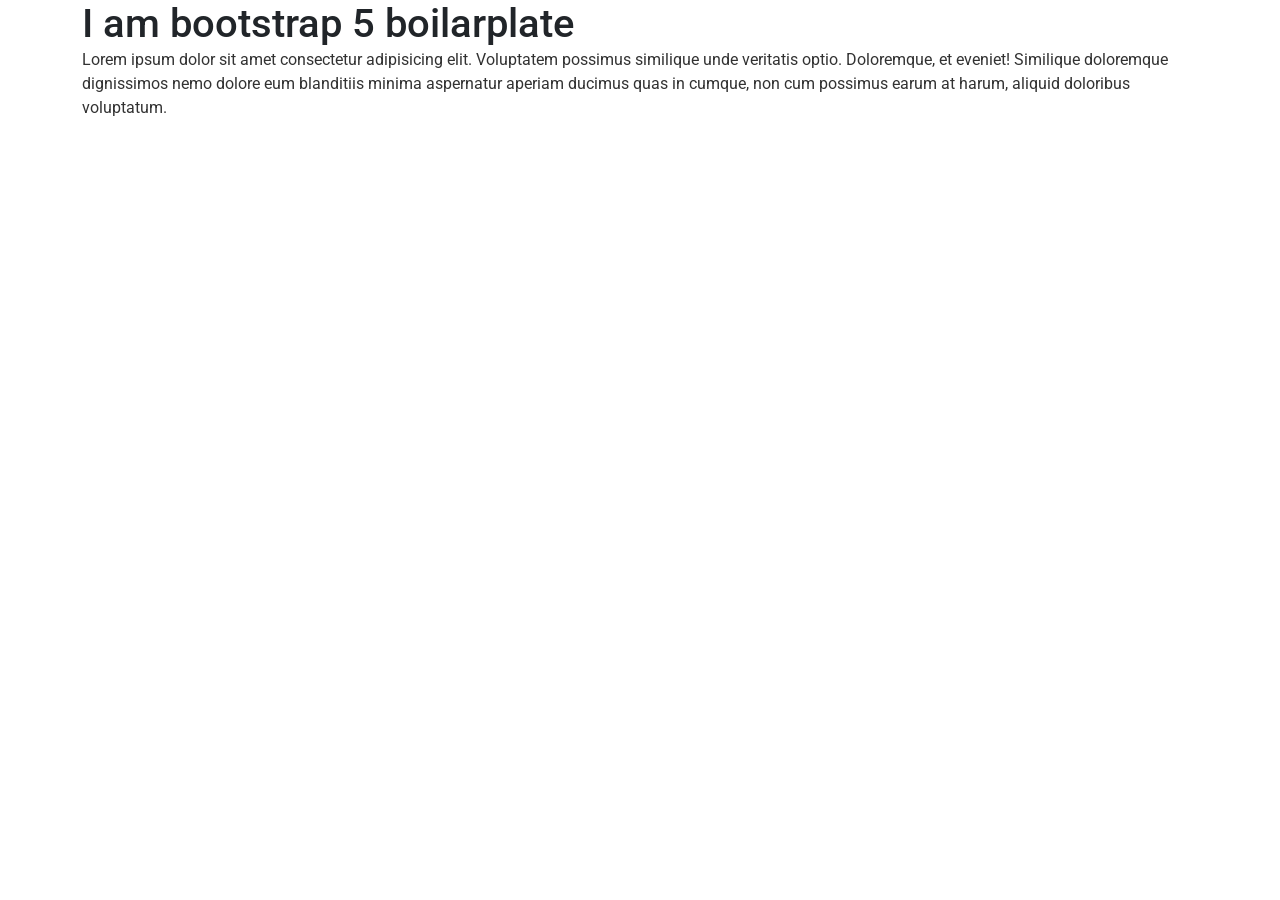
==== index.html @ e3adca01 "Initial file" ====
<!doctype html>
<html class="no-js" lang="">

<head>
   <meta charset="utf-8">
   <title>Bootstrap 5 boilarplate</title>
   <meta name="description" content="">
   <meta name="viewport" content="width=device-width, initial-scale=1">
   <link href="https://fonts.googleapis.com/css2?family=Roboto:ital,wght@0,100;0,300;0,400;0,500;0,700;0,900;1,100;1,300;1,400;1,500;1,700;1,900&display=swap" rel="stylesheet">
   <!-- Favicons -->
   <link rel="apple-touch-icon" href="asset/img/favicons/apple-touch-icon.png" sizes="180x180">
   <link rel="icon" href="asset/img/favicons/favicon-32x32.png" sizes="32x32" type="image/png">
   <link rel="icon" href="asset/img/favicons/favicon-16x16.png" sizes="16x16" type="image/png">
   <link rel="stylesheet" href="asset/css/bootstrap.min.css">
   <link rel="stylesheet" href="asset/css/fontawsome.min.css">
   <link rel="stylesheet" href="asset/css/style.css">
   <link rel="stylesheet" href="asset/css/responsive.css">
   <!-- this is for mordanizar js link -->
   <script src="asset/js/vendor/modernizr-3.6.0.min.js"></script>
</head>

<body>
   <div class="container">
      <h1>I am bootstrap 5 boilarplate</h1>
      <p>Lorem ipsum dolor sit amet consectetur adipisicing elit. Voluptatem possimus similique unde veritatis optio. Doloremque, et eveniet! Similique doloremque dignissimos nemo dolore eum blanditiis minima aspernatur aperiam ducimus quas in cumque, non cum possimus earum at harum, aliquid doloribus voluptatum.</p>
   </div>
   






















   <!-- all javascript load here -->
   <script src="asset/js/vendor/jquery-3.3.1.min.js"></script>
   <script src="asset/js/bootstrap.bundle.min.js"></script>
   <script src="asset/js/custom.js"></script>
</body>

</html>
---- asset/css/style.css ----
/*-- this is for webpage restae page desigm --*/
* {
  margin: 0;
  padding: 0;
  outline: 0;
  font-family: "Roboto", sans-serif; }

ul {
  margin: 0;
  padding: 0;
  font-family: "Roboto", sans-serif; }
  ul li {
    margin: 0;
    padding: 0;
    list-style: none;
    font-family: "Roboto", sans-serif; }

a {
  text-decoration: none;
  color: #05386B;
  transition: 0.4s;
  font-family: "Roboto", sans-serif; }

a:hover {
  text-decoration: none;
  color: #05386B; }

h1, h2, h3, h4, h5, h6 {
  margin: 0;
  padding: 0;
  font-family: "Roboto", sans-serif; }

body {
  position: relative;
  font-family: "Roboto", sans-serif; }

p {
  margin: 0;
  padding: 0;
  color: #323232;
  font-family: "Roboto", sans-serif; }

/*------------------------
main code start here 
-------------------------*/

/*# sourceMappingURL=[data-uri] */
---- asset/css/responsive.css ----
/* XL (laptop) Device :1200px. */
@media (min-width: 1200px) and (max-width: 1500px) {}


@media (min-width: 1200px) and (max-width: 1300px) {}



/* LG Device :992px. */
@media (min-width: 992px) and (max-width: 1199px) {}


/* MD Device :768px. */
@media (min-width: 768px) and (max-width: 991px) {}


@media (max-width: 767px) {}

/*-- Phone Landscape --*/
@media only screen and (min-width: 576px) and (max-width: 767px) {}


/* Extra small Device. */
@media (max-width: 575px) {}
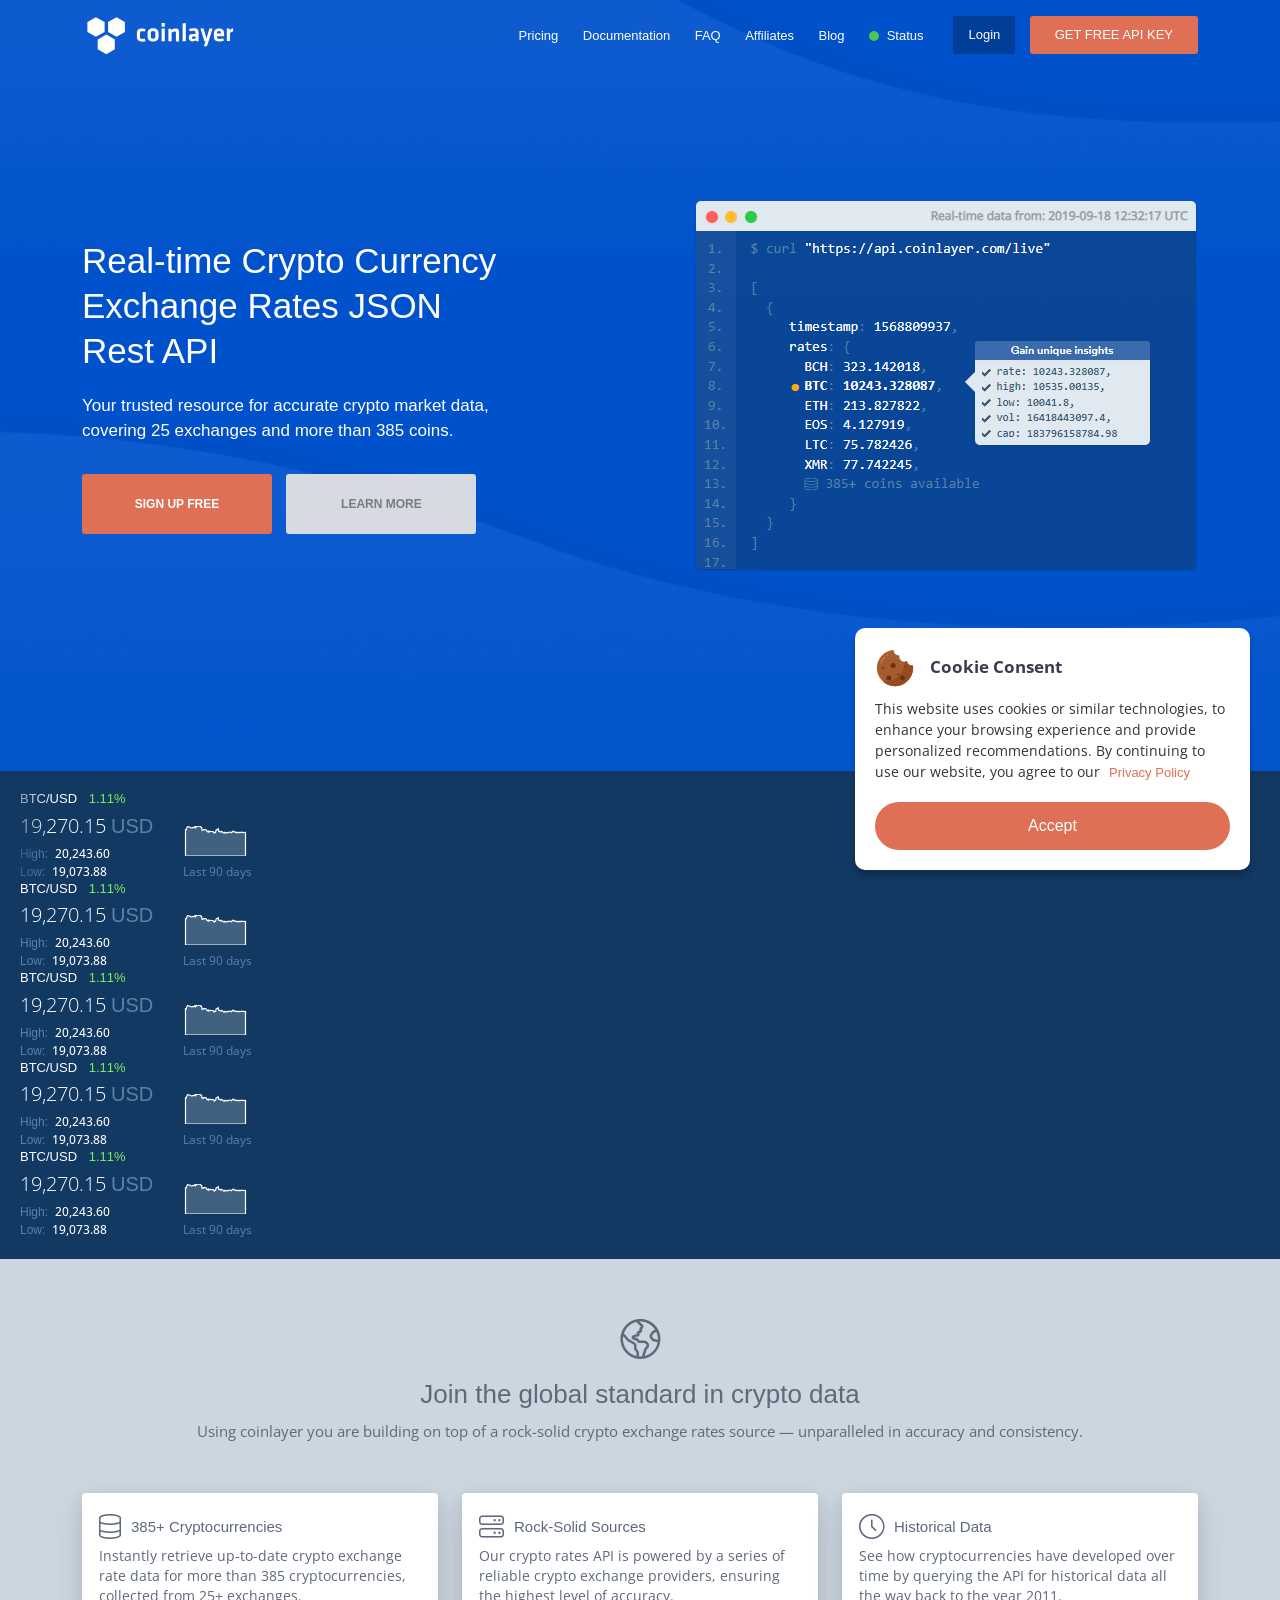
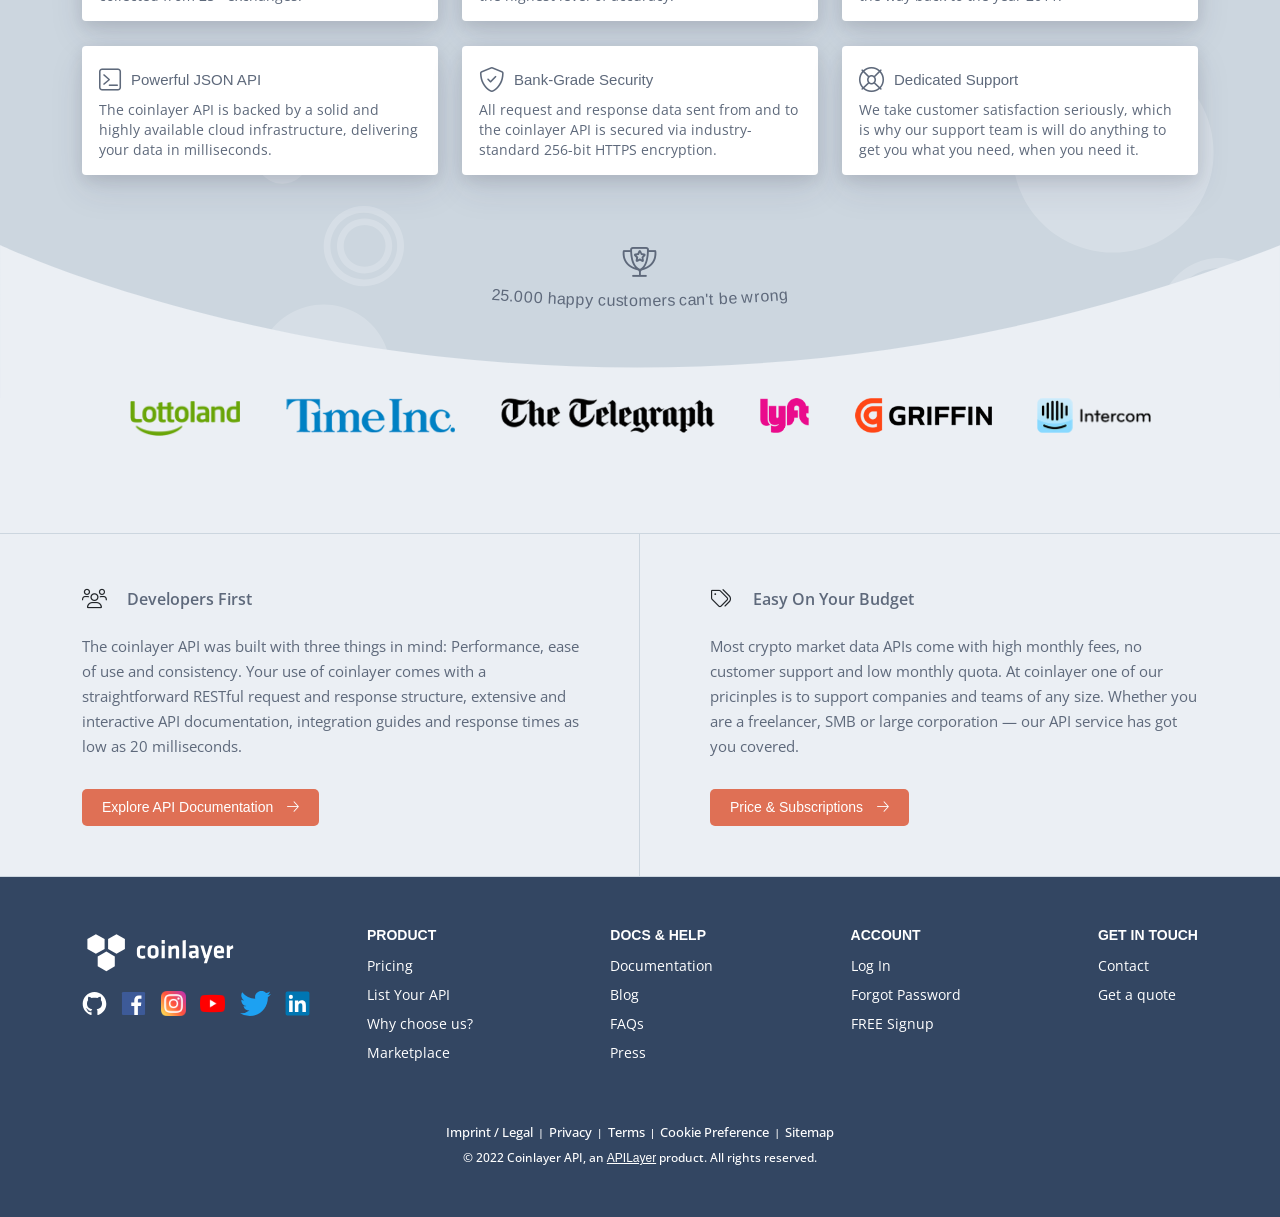
==== commit d9bb8168: "page done without responsive" ====
--- a/index.html
+++ b/index.html
@@ -3,16 +3,16 @@
 
 <head>
    <meta charset="utf-8">
-   <title>Bootstrap 5 boilarplate</title>
+   <title>coinlayer API - Free, Real-time Crypto Rates API</title>
    <meta name="description" content="">
    <meta name="viewport" content="width=device-width, initial-scale=1">
-   <link href="https://fonts.googleapis.com/css2?family=Roboto:ital,wght@0,100;0,300;0,400;0,500;0,700;0,900;1,100;1,300;1,400;1,500;1,700;1,900&display=swap" rel="stylesheet">
+   <link href="http://fonts.cdnfonts.com/css/circular-std" rel="stylesheet">
    <!-- Favicons -->
-   <link rel="apple-touch-icon" href="asset/img/favicons/apple-touch-icon.png" sizes="180x180">
-   <link rel="icon" href="asset/img/favicons/favicon-32x32.png" sizes="32x32" type="image/png">
-   <link rel="icon" href="asset/img/favicons/favicon-16x16.png" sizes="16x16" type="image/png">
+   <link rel="shortcut icon" href="asset/img/favicons/coinlayer_icon.ico">
+   <link rel="apple-touch-icon" href="asset/img/favicons/coinlayer_apple_icon.png">
    <link rel="stylesheet" href="asset/css/bootstrap.min.css">
    <link rel="stylesheet" href="asset/css/fontawsome.min.css">
+   <link rel="stylesheet" href="asset/css/owl.carousel.min.css">
    <link rel="stylesheet" href="asset/css/style.css">
    <link rel="stylesheet" href="asset/css/responsive.css">
    <!-- this is for mordanizar js link -->
@@ -20,37 +20,536 @@
 </head>
 
 <body>
-   <div class="container">
-      <h1>I am bootstrap 5 boilarplate</h1>
-      <p>Lorem ipsum dolor sit amet consectetur adipisicing elit. Voluptatem possimus similique unde veritatis optio. Doloremque, et eveniet! Similique doloremque dignissimos nemo dolore eum blanditiis minima aspernatur aperiam ducimus quas in cumque, non cum possimus earum at harum, aliquid doloribus voluptatum.</p>
-   </div>
+   <!-- start header top area -->
+   <header id="headerTop">
+      <div class="container">
+         <div class="row align-items-center">
+            <div class="col-xl-3">
+               <div class="logoBox">
+                  <a href="index.html">
+                     <img src="./asset/img/logo.svg" class="img-fluid" alt="">
+                  </a>
+               </div>
+            </div>
+            <div class="col-xl-9">
+               <div class="rightMenuBox text-end">
+                  <div class="menuBox">
+                     <nav>
+                        <ul>
+                           <li>
+                              <a href="./pricing.html">Pricing</a>
+                           </li>
+                           <li>
+                              <a href="#">Documentation</a>
+                           </li>
+                           <li>
+                              <a href="#">FAQ</a>
+                           </li>
+                           <li>
+                              <a href="#">Affiliates</a>
+                           </li>
+                           <li>
+                              <a href="#">Blog</a>
+                           </li>
+                           <li>
+                              <a href="#">
+                                 <span class="menuIcon"></span>
+                                 Status
+                              </a>
+                           </li>
+                        </ul>
+                     </nav>
+                  </div>
+                  <div class="actionsBox">
+                     <ul>
+                        <li class="loginbtn">
+                           <a href="#">Login</a>
+                        </li>
+                        <li class="getApiKeyBtn">
+                           <a href="#">GET FREE API KEY</a>
+                        </li>
+                     </ul>
+                  </div>
+               </div>
+            </div>
+         </div>
+      </div>
+   </header>
+   <!-- end header top area -->
+   <!-- start hero banner -->
+   <section id="heroSection" style="background-image: url('./asset/img/hero-baner.png');">
+      <div class="container">
+         <div class="row align-items-center">
+            <div class="col-xl-6">
+               <div class="bannerContent">
+                  <h3>Real-time Crypto Currency <br>  Exchange Rates JSON <br> Rest API</h3>
+                  <p>Your trusted resource for accurate crypto market data, <br>
+                  covering 25 exchanges and more than 385 coins.</p>
+                  <ul>
+                     <li>
+                        <a class="btn_orange" href="#">Sign up free</a>
+                     </li>
+                     <li>
+                        <a href="#">Learn more</a>
+                     </li>
+                  </ul>
+               </div>
+            </div>
+            <div class="col-xl-6">
+               <div class="rightImageBox text-end">
+                  <img src="./asset/img/banner-right.png" alt="">
+               </div>
+            </div>
+         </div>
+      </div>
+   </section>
+   <!-- end hero banner -->
+   <!-- start data slider  -->
+   <section id="dataSlider">
+      <div class="tickeroverlay-left"></div>
+      <div class="tickeroverlay-right"></div>
+      <div class="dataSlideractive owl-carousel">
+         <!-- single slider item -->
+         <div class="dataSliderItem">
+            <div class="leftContent">
+               <h5>BTC/USD <span>1.11%</span></h5>
+               <h3>19,270.15 <span>USD</span></h3>
+               <p><span>High:</span> 20,243.60</p>
+               <p><span>Low:</span> 19,073.88</p>
+            </div>
+            <div class="rightContent">
+               <svg width="100%" height="100%" viewBox="0 0 100 50"><polygon points="0,50 0.00,6.31 1.11,6.71 2.22,3.23 3.33,1.04 4.44,1.30 5.56,1.57 6.67,1.92 7.78,2.09 8.89,2.70 10.00,3.02 11.11,3.29 12.22,2.51 13.33,2.80 14.44,2.54 15.56,1.11 16.67,2.95 17.78,0.86 18.89,1.03 20.00,0.00 21.11,0.25 22.22,0.05 23.33,0.40 24.44,0.76 25.56,1.83 26.67,2.01 27.78,7.48 28.89,6.96 30.00,6.17 31.11,6.29 32.22,5.82 33.33,6.23 34.44,6.25 35.56,8.75 36.67,8.85 37.78,10.17 38.89,8.35 40.00,9.64 41.11,9.15 42.22,9.02 43.33,9.21 44.44,9.50 45.56,9.36 46.67,9.66 47.78,11.68 48.89,10.73 50.00,10.68 51.11,6.41 52.22,5.92 53.33,5.67 54.44,4.41 55.56,8.84 56.67,8.87 57.78,9.86 58.89,9.73 60.00,9.02 61.11,10.38 62.22,10.33 63.33,11.53 64.44,12.33 65.56,10.45 66.67,10.79 67.78,11.44 68.89,11.46 70.00,10.77 71.11,11.16 72.22,10.45 73.33,10.13 74.44,10.45 75.56,10.66 76.67,11.20 77.78,9.98 78.89,8.72 80.00,8.89 81.11,9.28 82.22,10.21 83.33,10.47 84.44,10.39 85.56,10.99 86.67,11.08 87.78,11.00 88.89,10.31 90.00,10.96 91.11,11.07 92.22,10.63 93.33,10.08 94.44,10.63 95.56,10.69 96.67,11.01 97.78,10.85 98.89,10.56 100.00,10.76 100,50" class="line"></polygon></svg>
+               <p>Last 90 days</p>
+            </div>
+         </div>
+         <!-- single slider item -->
+         <div class="dataSliderItem">
+            <div class="leftContent">
+               <h5>BTC/USD <span>1.11%</span></h5>
+               <h3>19,270.15 <span>USD</span></h3>
+               <p><span>High:</span> 20,243.60</p>
+               <p><span>Low:</span> 19,073.88</p>
+            </div>
+            <div class="rightContent">
+               <svg width="100%" height="100%" viewBox="0 0 100 50"><polygon points="0,50 0.00,6.31 1.11,6.71 2.22,3.23 3.33,1.04 4.44,1.30 5.56,1.57 6.67,1.92 7.78,2.09 8.89,2.70 10.00,3.02 11.11,3.29 12.22,2.51 13.33,2.80 14.44,2.54 15.56,1.11 16.67,2.95 17.78,0.86 18.89,1.03 20.00,0.00 21.11,0.25 22.22,0.05 23.33,0.40 24.44,0.76 25.56,1.83 26.67,2.01 27.78,7.48 28.89,6.96 30.00,6.17 31.11,6.29 32.22,5.82 33.33,6.23 34.44,6.25 35.56,8.75 36.67,8.85 37.78,10.17 38.89,8.35 40.00,9.64 41.11,9.15 42.22,9.02 43.33,9.21 44.44,9.50 45.56,9.36 46.67,9.66 47.78,11.68 48.89,10.73 50.00,10.68 51.11,6.41 52.22,5.92 53.33,5.67 54.44,4.41 55.56,8.84 56.67,8.87 57.78,9.86 58.89,9.73 60.00,9.02 61.11,10.38 62.22,10.33 63.33,11.53 64.44,12.33 65.56,10.45 66.67,10.79 67.78,11.44 68.89,11.46 70.00,10.77 71.11,11.16 72.22,10.45 73.33,10.13 74.44,10.45 75.56,10.66 76.67,11.20 77.78,9.98 78.89,8.72 80.00,8.89 81.11,9.28 82.22,10.21 83.33,10.47 84.44,10.39 85.56,10.99 86.67,11.08 87.78,11.00 88.89,10.31 90.00,10.96 91.11,11.07 92.22,10.63 93.33,10.08 94.44,10.63 95.56,10.69 96.67,11.01 97.78,10.85 98.89,10.56 100.00,10.76 100,50" class="line"></polygon></svg>
+               <p>Last 90 days</p>
+            </div>
+         </div>
+         <!-- single slider item -->
+         <div class="dataSliderItem">
+            <div class="leftContent">
+               <h5>BTC/USD <span>1.11%</span></h5>
+               <h3>19,270.15 <span>USD</span></h3>
+               <p><span>High:</span> 20,243.60</p>
+               <p><span>Low:</span> 19,073.88</p>
+            </div>
+            <div class="rightContent">
+               <svg width="100%" height="100%" viewBox="0 0 100 50"><polygon points="0,50 0.00,6.31 1.11,6.71 2.22,3.23 3.33,1.04 4.44,1.30 5.56,1.57 6.67,1.92 7.78,2.09 8.89,2.70 10.00,3.02 11.11,3.29 12.22,2.51 13.33,2.80 14.44,2.54 15.56,1.11 16.67,2.95 17.78,0.86 18.89,1.03 20.00,0.00 21.11,0.25 22.22,0.05 23.33,0.40 24.44,0.76 25.56,1.83 26.67,2.01 27.78,7.48 28.89,6.96 30.00,6.17 31.11,6.29 32.22,5.82 33.33,6.23 34.44,6.25 35.56,8.75 36.67,8.85 37.78,10.17 38.89,8.35 40.00,9.64 41.11,9.15 42.22,9.02 43.33,9.21 44.44,9.50 45.56,9.36 46.67,9.66 47.78,11.68 48.89,10.73 50.00,10.68 51.11,6.41 52.22,5.92 53.33,5.67 54.44,4.41 55.56,8.84 56.67,8.87 57.78,9.86 58.89,9.73 60.00,9.02 61.11,10.38 62.22,10.33 63.33,11.53 64.44,12.33 65.56,10.45 66.67,10.79 67.78,11.44 68.89,11.46 70.00,10.77 71.11,11.16 72.22,10.45 73.33,10.13 74.44,10.45 75.56,10.66 76.67,11.20 77.78,9.98 78.89,8.72 80.00,8.89 81.11,9.28 82.22,10.21 83.33,10.47 84.44,10.39 85.56,10.99 86.67,11.08 87.78,11.00 88.89,10.31 90.00,10.96 91.11,11.07 92.22,10.63 93.33,10.08 94.44,10.63 95.56,10.69 96.67,11.01 97.78,10.85 98.89,10.56 100.00,10.76 100,50" class="line"></polygon></svg>
+               <p>Last 90 days</p>
+            </div>
+         </div>
+         <!-- single slider item -->
+         <div class="dataSliderItem">
+            <div class="leftContent">
+               <h5>BTC/USD <span>1.11%</span></h5>
+               <h3>19,270.15 <span>USD</span></h3>
+               <p><span>High:</span> 20,243.60</p>
+               <p><span>Low:</span> 19,073.88</p>
+            </div>
+            <div class="rightContent">
+               <svg width="100%" height="100%" viewBox="0 0 100 50"><polygon points="0,50 0.00,6.31 1.11,6.71 2.22,3.23 3.33,1.04 4.44,1.30 5.56,1.57 6.67,1.92 7.78,2.09 8.89,2.70 10.00,3.02 11.11,3.29 12.22,2.51 13.33,2.80 14.44,2.54 15.56,1.11 16.67,2.95 17.78,0.86 18.89,1.03 20.00,0.00 21.11,0.25 22.22,0.05 23.33,0.40 24.44,0.76 25.56,1.83 26.67,2.01 27.78,7.48 28.89,6.96 30.00,6.17 31.11,6.29 32.22,5.82 33.33,6.23 34.44,6.25 35.56,8.75 36.67,8.85 37.78,10.17 38.89,8.35 40.00,9.64 41.11,9.15 42.22,9.02 43.33,9.21 44.44,9.50 45.56,9.36 46.67,9.66 47.78,11.68 48.89,10.73 50.00,10.68 51.11,6.41 52.22,5.92 53.33,5.67 54.44,4.41 55.56,8.84 56.67,8.87 57.78,9.86 58.89,9.73 60.00,9.02 61.11,10.38 62.22,10.33 63.33,11.53 64.44,12.33 65.56,10.45 66.67,10.79 67.78,11.44 68.89,11.46 70.00,10.77 71.11,11.16 72.22,10.45 73.33,10.13 74.44,10.45 75.56,10.66 76.67,11.20 77.78,9.98 78.89,8.72 80.00,8.89 81.11,9.28 82.22,10.21 83.33,10.47 84.44,10.39 85.56,10.99 86.67,11.08 87.78,11.00 88.89,10.31 90.00,10.96 91.11,11.07 92.22,10.63 93.33,10.08 94.44,10.63 95.56,10.69 96.67,11.01 97.78,10.85 98.89,10.56 100.00,10.76 100,50" class="line"></polygon></svg>
+               <p>Last 90 days</p>
+            </div>
+         </div>
+         <!-- single slider item -->
+         <div class="dataSliderItem">
+            <div class="leftContent">
+               <h5>BTC/USD <span>1.11%</span></h5>
+               <h3>19,270.15 <span>USD</span></h3>
+               <p><span>High:</span> 20,243.60</p>
+               <p><span>Low:</span> 19,073.88</p>
+            </div>
+            <div class="rightContent">
+               <svg width="100%" height="100%" viewBox="0 0 100 50"><polygon points="0,50 0.00,6.31 1.11,6.71 2.22,3.23 3.33,1.04 4.44,1.30 5.56,1.57 6.67,1.92 7.78,2.09 8.89,2.70 10.00,3.02 11.11,3.29 12.22,2.51 13.33,2.80 14.44,2.54 15.56,1.11 16.67,2.95 17.78,0.86 18.89,1.03 20.00,0.00 21.11,0.25 22.22,0.05 23.33,0.40 24.44,0.76 25.56,1.83 26.67,2.01 27.78,7.48 28.89,6.96 30.00,6.17 31.11,6.29 32.22,5.82 33.33,6.23 34.44,6.25 35.56,8.75 36.67,8.85 37.78,10.17 38.89,8.35 40.00,9.64 41.11,9.15 42.22,9.02 43.33,9.21 44.44,9.50 45.56,9.36 46.67,9.66 47.78,11.68 48.89,10.73 50.00,10.68 51.11,6.41 52.22,5.92 53.33,5.67 54.44,4.41 55.56,8.84 56.67,8.87 57.78,9.86 58.89,9.73 60.00,9.02 61.11,10.38 62.22,10.33 63.33,11.53 64.44,12.33 65.56,10.45 66.67,10.79 67.78,11.44 68.89,11.46 70.00,10.77 71.11,11.16 72.22,10.45 73.33,10.13 74.44,10.45 75.56,10.66 76.67,11.20 77.78,9.98 78.89,8.72 80.00,8.89 81.11,9.28 82.22,10.21 83.33,10.47 84.44,10.39 85.56,10.99 86.67,11.08 87.78,11.00 88.89,10.31 90.00,10.96 91.11,11.07 92.22,10.63 93.33,10.08 94.44,10.63 95.56,10.69 96.67,11.01 97.78,10.85 98.89,10.56 100.00,10.76 100,50" class="line"></polygon></svg>
+               <p>Last 90 days</p>
+            </div>
+         </div>
+      </div>
+   </section>
+   <!-- end data slider  -->
+   <!-- start presentation area -->
+   <section id="presentation">
+      <div class="container">
+         <div class="row">
+            <div class="col-12">
+               <div class="topHeading text-center">
+                  <i class="fa-light fa-earth-americas"></i>
+                  <h3>Join the global standard in crypto data</h3>
+                  <p>Using coinlayer you are building on top of a rock-solid crypto exchange rates source — unparalleled in accuracy and consistency.</p>
+               </div>
+               <div class="mainItemBox">
+                  <div class="row">
+                     <div class="col-xl-4">
+                        <div class="singleItemBox">
+                           <div class="topHead">
+                              <div class="icon"><i class="fa-light fa-database"></i></div>
+                              <div class="content">
+                                 <h4>385+ Cryptocurrencies</h4>
+                              </div>
+                           </div>
+                           <div class="contentBox">
+                              <p>Instantly retrieve up-to-date crypto exchange rate data for more than 385 cryptocurrencies, collected from 25+ exchanges.</p>
+                           </div>
+                        </div>
+                     </div>
+                     <div class="col-xl-4">
+                        <div class="singleItemBox">
+                           <div class="topHead">
+                              <div class="icon"><i class="fa-light fa-server"></i></div>
+                              <div class="content">
+                                 <h4>Rock-Solid Sources</h4>
+                              </div>
+                           </div>
+                           <div class="contentBox">
+                              <p>Our crypto rates API is powered by a series of reliable crypto exchange providers, ensuring the highest level of accuracy.</p>
+                           </div>
+                        </div>
+                     </div>
+                     <div class="col-xl-4">
+                        <div class="singleItemBox">
+                           <div class="topHead">
+                              <div class="icon"><i class="fa-light fa-clock"></i></div>
+                              <div class="content">
+                                 <h4>Historical Data</h4>
+                              </div>
+                           </div>
+                           <div class="contentBox">
+                              <p>See how cryptocurrencies have developed over time by querying the API for historical data all the way back to the year 2011.</p>
+                           </div>
+                        </div>
+                     </div>
+                     <div class="col-xl-4">
+                        <div class="singleItemBox">
+                           <div class="topHead">
+                              <div class="icon"><i class="fa-light fa-square-terminal"></i></div>
+                              <div class="content">
+                                 <h4>Powerful JSON API</h4>
+                              </div>
+                           </div>
+                           <div class="contentBox">
+                              <p>The coinlayer API is backed by a solid and highly available cloud infrastructure, delivering your data in milliseconds.</p>
+                           </div>
+                        </div>
+                     </div>
+                     <div class="col-xl-4">
+                        <div class="singleItemBox">
+                           <div class="topHead">
+                              <div class="icon"><i class="fa-light fa-shield-check"></i></div>
+                              <div class="content">
+                                 <h4>Bank-Grade Security</h4>
+                              </div>
+                           </div>
+                           <div class="contentBox">
+                              <p>All request and response data sent from and to the coinlayer API is secured via industry-standard 256-bit HTTPS encryption.</p>
+                           </div>
+                        </div>
+                     </div>
+                     <div class="col-xl-4">
+                        <div class="singleItemBox">
+                           <div class="topHead">
+                              <div class="icon"><i class="fa-light fa-life-ring"></i></div>
+                              <div class="content">
+                                 <h4>Dedicated Support</h4>
+                              </div>
+                           </div>
+                           <div class="contentBox">
+                              <p>We take customer satisfaction seriously, which is why our support team is will do anything to get you what you need, when you need it.</p>
+                           </div>
+                        </div>
+                     </div>
+                  </div>
+               </div>
+               <div id="curved" class="text-center bottomCurved">
+                  <i class="fa-light fa-trophy-star"></i>
+                  <div aria-label="25.000 happy customers can't be wrong" style="position: relative; height: 1.78826em;">
+                     <span style="display: inline-block; position: absolute; bottom: 0px; left: 50%; transform: translateX(-0.268842em) rotate(4.68727deg); transform-origin: center -109.424em;">2</span>
+                     <span style="display: inline-block; position: absolute; bottom: 0px; left: 50%; transform: translateX(-0.275735em) rotate(4.40212deg); transform-origin: center -109.424em;">5</span>
+                     <span style="display: inline-block; position: absolute; bottom: 0px; left: 50%; transform: translateX(-0.148438em) rotate(4.18002deg); transform-origin: center -109.424em;">.</span>
+                     <span style="display: inline-block; position: absolute; bottom: 0px; left: 50%; transform: translateX(-0.309743em) rotate(3.94011deg); transform-origin: center -109.424em;">0</span>
+                     <span style="display: inline-block; position: absolute; bottom: 0px; left: 50%; transform: translateX(-0.309743em) rotate(3.61573deg); transform-origin: center -109.424em;">0</span>
+                     <span style="display: inline-block; position: absolute; bottom: 0px; left: 50%; transform: translateX(-0.309743em) rotate(3.29136deg); transform-origin: center -109.424em;">0</span>
+                     <span style="display: inline-block; position: absolute; bottom: 0px; left: 50%; transform: translateX(-0.124081em) rotate(3.06421deg); transform-origin: center -109.424em;">&nbsp;</span>
+                     <span style="display: inline-block; position: absolute; bottom: 0px; left: 50%; transform: translateX(-0.287224em) rotate(2.84884deg); transform-origin: center -109.424em;">h</span>
+                     <span style="display: inline-block; position: absolute; bottom: 0px; left: 50%; transform: translateX(-0.266085em) rotate(2.55912deg); transform-origin: center -109.424em;">a</span>
+                     <span style="display: inline-block; position: absolute; bottom: 0px; left: 50%; transform: translateX(-0.30239em) rotate(2.26146deg); transform-origin: center -109.424em;">p</span>
+                     <span style="display: inline-block; position: absolute; bottom: 0px; left: 50%; transform: translateX(-0.30239em) rotate(1.94479deg); transform-origin: center -109.424em;">p</span>
+                     <span style="display: inline-block; position: absolute; bottom: 0px; left: 50%; transform: translateX(-0.271599em) rotate(1.64424deg); transform-origin: center -109.424em;">y</span>
+                     <span style="display: inline-block; position: absolute; bottom: 0px; left: 50%; transform: translateX(-0.124081em) rotate(1.43705deg); transform-origin: center -109.424em;">&nbsp;</span>
+                     <span style="display: inline-block; position: absolute; bottom: 0px; left: 50%; transform: translateX(-0.27068em) rotate(1.23035deg); transform-origin: center -109.424em;">c</span>
+                     <span style="display: inline-block; position: absolute; bottom: 0px; left: 50%; transform: translateX(-0.288603em) rotate(0.937501deg); transform-origin: center -109.424em;">u</span>
+                     <span style="display: inline-block; position: absolute; bottom: 0px; left: 50%; transform: translateX(-0.22886em) rotate(0.66655deg); transform-origin: center -109.424em;">s</span>
+                     <span style="display: inline-block; position: absolute; bottom: 0px; left: 50%; transform: translateX(-0.182904em) rotate(0.450944deg); transform-origin: center -109.424em;">t</span>
+                     <span style="display: inline-block; position: absolute; bottom: 0px; left: 50%; transform: translateX(-0.289522em) rotate(0.203575deg); transform-origin: center -109.424em;">o</span>
+                     <span style="display: inline-block; position: absolute; bottom: 0px; left: 50%; transform: translateX(-0.436581em) rotate(-0.176624deg); transform-origin: center -109.424em;">m</span>
+                     <span style="display: inline-block; position: absolute; bottom: 0px; left: 50%; transform: translateX(-0.274357em) rotate(-0.548881deg); transform-origin: center -109.424em;">e</span>
+                     <span style="display: inline-block; position: absolute; bottom: 0px; left: 50%; transform: translateX(-0.190257em) rotate(-0.79216deg); transform-origin: center -109.424em;">r</span>
+                     <span style="display: inline-block; position: absolute; bottom: 0px; left: 50%; transform: translateX(-0.22886em) rotate(-1.01162deg); transform-origin: center -109.424em;">s</span>
+                     <span style="display: inline-block; position: absolute; bottom: 0px; left: 50%; transform: translateX(-0.124081em) rotate(-1.19642deg); transform-origin: center -109.424em;">&nbsp;</span>
+                     <span style="display: inline-block; position: absolute; bottom: 0px; left: 50%; transform: translateX(-0.27068em) rotate(-1.40312deg); transform-origin: center -109.424em;">c</span>
+                     <span style="display: inline-block; position: absolute; bottom: 0px; left: 50%; transform: translateX(-0.266085em) rotate(-1.68418deg); transform-origin: center -109.424em;">a</span>
+                     <span style="display: inline-block; position: absolute; bottom: 0px; left: 50%; transform: translateX(-0.287224em) rotate(-1.9739deg); transform-origin: center -109.424em;">n</span>
+                     <span style="display: inline-block; position: absolute; bottom: 0px; left: 50%; transform: translateX(-0.105239em) rotate(-2.1794deg); transform-origin: center -109.424em;">'</span>
+                     <span style="display: inline-block; position: absolute; bottom: 0px; left: 50%; transform: translateX(-0.182904em) rotate(-2.33028deg); transform-origin: center -109.424em;">t</span>
+                     <span style="display: inline-block; position: absolute; bottom: 0px; left: 50%; transform: translateX(-0.124081em) rotate(-2.49102deg); transform-origin: center -109.424em;">&nbsp;</span>
+                     <span style="display: inline-block; position: absolute; bottom: 0px; left: 50%; transform: translateX(-0.30239em) rotate(-2.71433deg); transform-origin: center -109.424em;">b</span>
+                     <span style="display: inline-block; position: absolute; bottom: 0px; left: 50%; transform: translateX(-0.274357em) rotate(-3.01632deg); transform-origin: center -109.424em;">e</span>
+                     <span style="display: inline-block; position: absolute; bottom: 0px; left: 50%; transform: translateX(-0.124081em) rotate(-3.22495deg); transform-origin: center -109.424em;">&nbsp;</span>
+                     <span style="display: inline-block; position: absolute; bottom: 0px; left: 50%; transform: translateX(-0.407169em) rotate(-3.50312deg); transform-origin: center -109.424em;">w</span>
+                     <span style="display: inline-block; position: absolute; bottom: 0px; left: 50%; transform: translateX(-0.190257em) rotate(-3.81594deg); transform-origin: center -109.424em;">r</span>
+                     <span style="display: inline-block; position: absolute; bottom: 0px; left: 50%; transform: translateX(-0.289522em) rotate(-4.06716deg); transform-origin: center -109.424em;">o</span>
+                     <span style="display: inline-block; position: absolute; bottom: 0px; left: 50%; transform: translateX(-0.287224em) rotate(-4.36915deg); transform-origin: center -109.424em;">n</span>
+                     <span style="display: inline-block; position: absolute; bottom: 0px; left: 50%; transform: translateX(-0.294577em) rotate(-4.67379deg); transform-origin: center -109.424em;">g</span>
+                  </div>
+               </div>
+            </div>
+         </div>
+      </div>
+   </section>
+   <!-- end presentation area -->
+   <!-- start brand area -->
+   <section id="brandArea">
+      <div class="container">
+         <div class="row">
+            <div class="col-xl-11 mx-auto">
+               <div class="brandItemBox">
+                  <div class="songleBrandItem">
+                     <a href="#">
+                        <img src="./asset/img/brand/1.png" alt="">
+                     </a>
+                  </div>
+                  <div class="songleBrandItem">
+                     <a href="#">
+                        <img src="./asset/img/brand/2.png" alt="">
+                     </a>
+                  </div>
+                  <div class="songleBrandItem">
+                     <a href="#">
+                        <img src="./asset/img/brand/3.png" alt="">
+                     </a>
+                  </div>
+                  <div class="songleBrandItem">
+                     <a href="#">
+                        <img src="./asset/img/brand/4.png" alt="">
+                     </a>
+                  </div>
+                  <div class="songleBrandItem">
+                     <a href="#">
+                        <img src="./asset/img/brand/5.png" alt="">
+                     </a>
+                  </div>
+                  <div class="songleBrandItem">
+                     <a href="#">
+                        <img src="./asset/img/brand/6.png" alt="">
+                     </a>
+                  </div>
+               </div>
+            </div>
+         </div>
+      </div>
+   </section>
+   <!-- end brand area -->
+   <!-- double info box -->
+   <section id="doubleInfoBox">
+      <div class="container">
+         <div class="row">
+            <div class="col-xl-6 bright">
+               <div class="infoContent">
+                  <div class="topHead">
+                     <i class="fa-light fa-users"></i>
+                     <h4>Developers First</h4>
+                  </div>
+                  <div class="content">
+                     <p>The coinlayer API was built with three things in mind: Performance, ease of use and consistency. Your use of coinlayer comes with a straightforward RESTful request and response structure, extensive and interactive API documentation, integration guides and response times as low as 20 milliseconds. </p>
+                     <a href="#">Explore API Documentation <i class="fa-light fa-arrow-right"></i></a>
+                  </div>
+               </div>
+            </div>
+            <div class="col-xl-6 bleft">
+               <div class="infoContent">
+                  <div class="topHead">
+                     <i class="fa-light fa-tags"></i>
+                     <h4>Easy On Your Budget</h4>
+                  </div>
+                  <div class="content">
+                     <p>Most crypto market data APIs come with high monthly fees, no customer support and low monthly quota. At coinlayer one of our pricinples is to support companies and teams of any size. Whether you are a freelancer, SMB or large corporation — our API service has got you covered.</p>
+                     <a href="#">Price & Subscriptions <i class="fa-light fa-arrow-right"></i></a>
+                  </div>
+               </div>
+            </div>
+         </div>
+      </div>
+   </section>
+   <!-- end double info box -->
+   <!-- start footer area -->
+   <footer id="footerArea">
+      <div class="container">
+         <div class="row">
+            <div class="col-xl-3">
+               <div class="footerLogoBox">
+                  <div class="logo">
+                     <a href="index.html">
+                        <img src="./asset/img/logo.svg" alt="">
+                     </a>
+                  </div>
+                  <div class="socialBox">
+                     <ul>
+                        <li>
+                           <a href="#">
+                              <img src="./asset/img/social/github-original.svg" alt="">
+                           </a>
+                        </li>
+                        <li>
+                           <a href="#">
+                              <img src="./asset/img/social/facebook-original.svg" alt="">
+                           </a>
+                        </li>
+                        <li>
+                           <a href="#">
+                              <img src="./asset/img/social/instagram.png" alt="">
+                           </a>
+                        </li>
+                        <li>
+                           <a href="#">
+                              <img src="./asset/img/social/youtube.png" alt="">
+                           </a>
+                        </li>
+                        <li>
+                           <a href="#">
+                              <img src="./asset/img/social/twitter-original.svg" alt="">
+                           </a>
+                        </li>
+                        <li>
+                           <a href="#">
+                              <img src="./asset/img/social/linkedin-original.svg" alt="">
+                           </a>
+                        </li>
+                     </ul>
+                  </div>
+               </div>
+            </div>
+            <div class="col-xl-9">
+               <div class="menuBox">
+                  <div class="menuBoxItem">
+                     <h4>PRODUCT</h4>
+                     <ul>
+                        <li>
+                           <a href="#">Pricing</a>
+                        </li>
+                        <li>
+                           <a href="#">List Your API</a>
+                        </li>
+                        <li>
+                           <a href="#">Why choose us?</a>
+                        </li>
+                        <li>
+                           <a href="#">Marketplace</a>
+                        </li>
+                     </ul>
+                  </div>
+                  <div class="menuBoxItem">
+                     <h4>DOCS & HELP</h4>
+                     <ul>
+                        <li>
+                           <a href="#">Documentation</a>
+                        </li>
+                        <li>
+                           <a href="#">Blog</a>
+                        </li>
+                        <li>
+                           <a href="#">FAQs</a>
+                        </li>
+                        <li>
+                           <a href="#">Press</a>
+                        </li>
+                     </ul>
+                  </div>
+                  <div class="menuBoxItem">
+                     <h4>ACCOUNT</h4>
+                     <ul>
+                        <li>
+                           <a href="#">Log In</a>
+                        </li>
+                        <li>
+                           <a href="#">Forgot Password</a>
+                        </li>
+                        <li>
+                           <a href="#">FREE Signup</a>
+                        </li>
+                     </ul>
+                  </div>
+                  <div class="menuBoxItem">
+                     <h4>GET IN TOUCH</h4>
+                     <ul>
+                        <li>
+                           <a href="#">Contact</a>
+                        </li>
+                        <li>
+                           <a href="#">Get a quote</a>
+                        </li>
+                     </ul>
+                  </div>
+               </div>
+            </div>
+         </div>
+         <div class="row footerBottom">
+            <div class="col-12">
+               <div class="secondLink">
+                  <ul>
+                     <li><a href="#">Imprint / Legal</a></li>
+                     <li>|</li>
+                     <li><a href="#">Privacy </a></li>
+                     <li>|</li>
+                     <li><a href="#">Terms </a></li>
+                     <li>|</li>
+                     <li><a href="#">Cookie Preference</a></li>
+                     <li>|</li>
+                     <li><a href="#">Sitemap</a></li>
+                  </ul>
+               </div>
+               <div class="copyright">
+                  <p>© 2022 Coinlayer API, an <a href="#">APILayer</a> product. All rights reserved.</p>
+               </div>
+            </div>
+         </div>
+      </div>
+   </footer>
+   <!-- end footer area -->
+   <!-- start cookie area -->
+   <div id="cookieNotice" class="light display-right">
+      <div id="closeIcon" style="display: none;">
+      </div>
+      <div class="title-wrap">
+          <h4>Cookie Consent</h4>
+      </div>
+      <div class="content-wrap">
+          <div class="msg-wrap">
+              <p>This website uses cookies or similar technologies, to enhance your browsing experience and provide personalized recommendations. By continuing to use our website, you agree to our  <a href="#">Privacy Policy</a></p>
+              <div class="btn-wrap">
+                  <button onclick="acceptCookieConsent();">Accept</button>
+              </div>
+          </div>
+      </div>
+  </div>
    
-
-
-
-
-
-
-
-
-
-
-
-
-
-
-
-
-
-
-
-
+   
 
 
    <!-- all javascript load here -->
    <script src="asset/js/vendor/jquery-3.3.1.min.js"></script>
    <script src="asset/js/bootstrap.bundle.min.js"></script>
+   <script src="asset/js/owl.carousel.min.js"></script>
    <script src="asset/js/custom.js"></script>
+   <script src="./asset/js/cookie.js"></script>
 </body>
 
 </html>
--- a/asset/css/style.css
+++ b/asset/css/style.css
@@ -1,47 +1,913 @@
 /*-- this is for webpage restae page desigm --*/
+@import url("https://fonts.googleapis.com/css2?family=Open+Sans:wght@300;400;500;600;700;800&display=swap");
 * {
   margin: 0;
   padding: 0;
   outline: 0;
-  font-family: "Roboto", sans-serif; }
+  font-family: "Circular Std", sans-serif; }
 
 ul {
   margin: 0;
   padding: 0;
-  font-family: "Roboto", sans-serif; }
+  font-family: "Circular Std", sans-serif; }
   ul li {
     margin: 0;
     padding: 0;
     list-style: none;
-    font-family: "Roboto", sans-serif; }
+    font-family: "Circular Std", sans-serif; }
 
 a {
   text-decoration: none;
   color: #05386B;
   transition: 0.4s;
-  font-family: "Roboto", sans-serif; }
+  font-family: "Circular Std", sans-serif; }
 
 a:hover {
   text-decoration: none;
   color: #05386B; }
 
-h1, h2, h3, h4, h5, h6 {
+h1,
+h2,
+h3,
+h4,
+h5,
+h6 {
   margin: 0;
   padding: 0;
-  font-family: "Roboto", sans-serif; }
+  font-family: "Circular Std", sans-serif; }
 
 body {
   position: relative;
-  font-family: "Roboto", sans-serif; }
+  font-family: "Circular Std", sans-serif; }
 
 p {
   margin: 0;
   padding: 0;
   color: #323232;
-  font-family: "Roboto", sans-serif; }
-
-/*------------------------
-main code start here 
--------------------------*/
-
-/*# sourceMappingURL=[data-uri] */
+  font-family: "Circular Std", sans-serif; }
+
+@media (min-width: 1400px) {
+  .container,
+  .container-lg,
+  .container-md,
+  .container-sm,
+  .container-xl,
+  .container-xxl {
+    max-width: 1170px; } }
+
+#headerTop {
+  position: absolute;
+  top: 0;
+  left: 0;
+  width: 100%;
+  z-index: 999999;
+  padding: 10px 0px; }
+  #headerTop .logoBox img {
+    height: 50px; }
+  #headerTop .rightMenuBox {
+    display: flex;
+    justify-content: flex-end;
+    align-items: center;
+    gap: 20px; }
+    #headerTop .rightMenuBox ul li {
+      display: inline-block; }
+    #headerTop .rightMenuBox .menuBox nav ul li {
+      margin: 0px 10px; }
+      #headerTop .rightMenuBox .menuBox nav ul li a {
+        color: #fff;
+        font-size: 13px; }
+        #headerTop .rightMenuBox .menuBox nav ul li a:hover {
+          text-decoration: underline; }
+      #headerTop .rightMenuBox .menuBox nav ul li .menuIcon {
+        height: 10px;
+        width: 10px;
+        background-color: #47c652;
+        display: inline-block;
+        border-radius: 50%;
+        margin-right: 4px;
+        position: relative;
+        top: 1px; }
+    #headerTop .rightMenuBox .menuBox nav ul .active a {
+      color: #77ce7ed3;
+      font-weight: 700; }
+    #headerTop .rightMenuBox .actionsBox .loginbtn a {
+      background: rgba(0, 0, 0, 0.25);
+      color: #fff;
+      font-size: 13px;
+      display: block;
+      padding: 9px 15px;
+      border-radius: 3px; }
+      #headerTop .rightMenuBox .actionsBox .loginbtn a:hover {
+        text-decoration: underline; }
+    #headerTop .rightMenuBox .actionsBox .getApiKeyBtn {
+      margin-left: 10px; }
+      #headerTop .rightMenuBox .actionsBox .getApiKeyBtn a {
+        background: #df7055;
+        color: #fff;
+        font-size: 13px;
+        display: block;
+        padding: 9px 25px;
+        border-radius: 3px;
+        font-weight: 500; }
+        #headerTop .rightMenuBox .actionsBox .getApiKeyBtn a:hover {
+          text-decoration: underline; }
+
+#heroSection {
+  background-size: cover;
+  background-repeat: no-repeat;
+  background-position: center center;
+  padding: 200px 0px; }
+  #heroSection .bannerContent h3 {
+    font-weight: 500;
+    letter-spacing: 0;
+    margin-bottom: 20px;
+    font-size: 35px;
+    line-height: 45px;
+    color: #fff; }
+  #heroSection .bannerContent p {
+    color: #fff;
+    font-weight: 400;
+    font-size: 17px;
+    margin-top: 10px; }
+  #heroSection .bannerContent ul {
+    margin-top: 30px; }
+    #heroSection .bannerContent ul li {
+      display: inline-block;
+      margin-right: 10px; }
+      #heroSection .bannerContent ul li a {
+        display: block;
+        height: 60px;
+        color: #787c81;
+        background: #d6dbe3;
+        line-height: 60px;
+        width: 190px;
+        text-align: center;
+        border-radius: 3px;
+        padding: 0px 12px;
+        font-size: 12px;
+        text-transform: uppercase;
+        font-weight: 700; }
+        #heroSection .bannerContent ul li a:hover {
+          text-decoration: underline; }
+      #heroSection .bannerContent ul li .btn_orange {
+        background-color: #df7055;
+        color: #fff; }
+
+#dataSlider {
+  padding: 20px 0;
+  background: #123962;
+  position: relative;
+  overflow: hidden; }
+  #dataSlider .dataSlideractive .dataSliderItem {
+    display: flex;
+    align-items: end;
+    gap: 30px;
+    padding: 0px 20px; }
+    #dataSlider .dataSlideractive .dataSliderItem .leftContent h5 {
+      color: #fff;
+      font-weight: 500;
+      font-size: 13px; }
+      #dataSlider .dataSlideractive .dataSliderItem .leftContent h5 span {
+        color: #7bee5b;
+        margin-left: 8px; }
+    #dataSlider .dataSlideractive .dataSliderItem .leftContent h3 {
+      font-weight: 300;
+      font-size: 20px;
+      color: #fff;
+      font-family: "Open Sans", sans-serif;
+      margin-top: 7px;
+      margin-bottom: 7px; }
+      #dataSlider .dataSlideractive .dataSliderItem .leftContent h3 span {
+        color: #5d81a6; }
+    #dataSlider .dataSlideractive .dataSliderItem .leftContent p {
+      font-weight: 500;
+      font-family: "Open Sans", sans-serif;
+      font-size: 12px;
+      color: #fff; }
+      #dataSlider .dataSlideractive .dataSliderItem .leftContent p span {
+        color: #5d81a6;
+        margin-right: 4px; }
+    #dataSlider .dataSlideractive .dataSliderItem .rightContent svg {
+      height: 30px;
+      position: relative;
+      left: -2px; }
+      #dataSlider .dataSlideractive .dataSliderItem .rightContent svg polygon {
+        fill: rgba(255, 255, 255, 0.2);
+        stroke: #fff;
+        stroke-width: 2px; }
+    #dataSlider .dataSlideractive .dataSliderItem .rightContent p {
+      color: #5d81a6;
+      font-size: 12px;
+      font-family: "Open Sans", sans-serif;
+      margin-top: 7px; }
+  #dataSlider .tickeroverlay-left {
+    display: block;
+    pointer-events: none;
+    position: absolute;
+    z-index: 30;
+    height: 125px;
+    width: 150px;
+    top: -20px;
+    left: -15px; }
+    #dataSlider .tickeroverlay-left::before {
+      content: ".";
+      position: absolute;
+      top: 0;
+      bottom: 0;
+      z-index: 1;
+      width: 65px;
+      font-size: 0;
+      line-height: 0;
+      left: 0;
+      background: linear-gradient(92deg, #123962, rgba(18, 57, 98, 0)); }
+  #dataSlider .tickeroverlay-right {
+    display: block;
+    pointer-events: none;
+    position: absolute;
+    z-index: 30;
+    height: 125px;
+    width: 150px;
+    top: -20px;
+    right: -15px; }
+    #dataSlider .tickeroverlay-right::after {
+      content: ".";
+      position: absolute;
+      top: 0;
+      bottom: 0;
+      z-index: 1;
+      width: 65px;
+      font-size: 0;
+      line-height: 0;
+      right: 0;
+      background: linear-gradient(270deg, #123962, rgba(18, 57, 98, 0)); }
+
+#presentation {
+  background: url("../img/curved.svg"), url("../img/circles.svg"), linear-gradient(to top, #ccd6df, #ccd6df);
+  background-size: 100%, 80%;
+  background-repeat: no-repeat;
+  padding: 50px 0 165px 0;
+  color: #5e697b;
+  background-position: bottom right;
+  margin-bottom: -40px;
+  z-index: 1; }
+  #presentation .topHeading i {
+    font-size: 40px;
+    color: #5e697b; }
+  #presentation .topHeading h3 {
+    font-size: 26px;
+    color: #5E697B;
+    margin-top: 10px; }
+  #presentation .topHeading p {
+    font-family: "Open Sans", sans-serif;
+    font-size: 15px;
+    color: #5e697b;
+    margin-top: 10px;
+    margin-bottom: 20px; }
+  #presentation .mainItemBox {
+    margin-top: 50px; }
+    #presentation .mainItemBox .singleItemBox {
+      background-color: #fff;
+      border-radius: 4px;
+      padding: 15px 17px;
+      box-shadow: 0 15px 35px rgba(50, 50, 93, 0.1), 0 5px 15px rgba(0, 0, 0, 0.1);
+      margin-bottom: 25px; }
+      #presentation .mainItemBox .singleItemBox .topHead {
+        display: flex;
+        align-items: center; }
+        #presentation .mainItemBox .singleItemBox .topHead .icon {
+          font-size: 25px;
+          margin-right: 10px; }
+        #presentation .mainItemBox .singleItemBox .topHead .content h4 {
+          font-weight: 500;
+          font-size: 15px;
+          color: #5e697b; }
+      #presentation .mainItemBox .singleItemBox .contentBox p {
+        font-size: 14px;
+        color: #5e697b;
+        font-family: "Open Sans", sans-serif;
+        line-height: 20px; }
+  #presentation .bottomCurved {
+    margin-top: 0px;
+    position: relative;
+    top: 40px; }
+    #presentation .bottomCurved i {
+      font-size: 30px; }
+
+#brandArea {
+  padding: 0px 0px 100px 0px;
+  background-color: #EBEFF4; }
+  #brandArea .brandItemBox {
+    display: flex;
+    align-items: center;
+    justify-content: space-between;
+    gap: 20px; }
+    #brandArea .brandItemBox .songleBrandItem:first-child img {
+      position: relative;
+      top: 3px; }
+    #brandArea .brandItemBox img {
+      height: 35px; }
+
+#doubleInfoBox {
+  padding: 0px 0px;
+  background-color: #EBEFF4;
+  border-bottom: 1px solid #ccd6df;
+  border-top: 1px solid #ccd6df; }
+  #doubleInfoBox .bright {
+    border-right: 1px solid #ccd6df;
+    padding-right: 60px; }
+  #doubleInfoBox .bleft {
+    padding-left: 70px; }
+  #doubleInfoBox .infoContent {
+    padding: 50px 0px; }
+    #doubleInfoBox .infoContent .topHead {
+      display: flex;
+      align-items: center; }
+      #doubleInfoBox .infoContent .topHead i {
+        font-size: 20px;
+        margin-right: 20px; }
+      #doubleInfoBox .infoContent .topHead h4 {
+        font-weight: 600;
+        font-size: 16px;
+        color: #5e697b;
+        font-family: "Open Sans", sans-serif; }
+    #doubleInfoBox .infoContent .content {
+      margin-top: 20px; }
+      #doubleInfoBox .infoContent .content p {
+        font-family: "Open Sans", sans-serif;
+        font-size: 15px;
+        color: #5e697b;
+        line-height: 25px; }
+      #doubleInfoBox .infoContent .content a {
+        background: #df7055;
+        color: #fff;
+        font-size: 14px;
+        padding: 8px 20px;
+        display: inline-block;
+        margin-top: 30px;
+        border-radius: 5px; }
+        #doubleInfoBox .infoContent .content a i {
+          margin-left: 10px; }
+        #doubleInfoBox .infoContent .content a:hover {
+          text-decoration: underline;
+          opacity: 0.8; }
+  #doubleInfoBox .lineBottom {
+    height: 100%;
+    width: 1px;
+    background-color: #ccd6df;
+    margin: 0 auto; }
+
+#footerArea {
+  padding: 50px 0px;
+  background-color: #334662; }
+  #footerArea .footerLogoBox .logo img {
+    height: 50px; }
+  #footerArea .footerLogoBox .socialBox {
+    margin-top: 13px; }
+    #footerArea .footerLogoBox .socialBox ul li {
+      display: inline-block;
+      margin-right: 10px; }
+      #footerArea .footerLogoBox .socialBox ul li img {
+        height: 25px; }
+  #footerArea .menuBox {
+    display: flex;
+    justify-content: space-between;
+    flex-wrap: wrap;
+    gap: 20px; }
+    #footerArea .menuBox .menuBoxItem h4 {
+      color: #fff;
+      font-weight: 600;
+      font-size: 14px; }
+    #footerArea .menuBox .menuBoxItem ul {
+      margin-top: 10px; }
+      #footerArea .menuBox .menuBoxItem ul li {
+        margin-bottom: 5px; }
+        #footerArea .menuBox .menuBoxItem ul li a {
+          font-family: "Open Sans", sans-serif;
+          color: #fff;
+          font-size: 14px;
+          display: inline-block; }
+          #footerArea .menuBox .menuBoxItem ul li a:hover {
+            text-decoration: underline; }
+  #footerArea .footerBottom {
+    margin-top: 50px; }
+  #footerArea .secondLink {
+    text-align: center; }
+    #footerArea .secondLink ul li {
+      display: inline-block;
+      color: #fff;
+      margin: 0px 1px;
+      font-size: 11px; }
+      #footerArea .secondLink ul li a {
+        color: #fff;
+        font-family: "Open Sans", sans-serif;
+        font-weight: 500;
+        font-size: 13px; }
+        #footerArea .secondLink ul li a:hover {
+          text-decoration: underline; }
+  #footerArea .copyright {
+    text-align: center; }
+    #footerArea .copyright p {
+      color: #fff;
+      font-family: "Open Sans", sans-serif;
+      font-size: 12px;
+      font-weight: 500;
+      margin-top: 5px; }
+      #footerArea .copyright p a {
+        color: #fff;
+        text-decoration: underline;
+        font-weight: 300; }
+
+#pricingHero {
+  background-image: url("../img/pricing-bg.webp");
+  background-size: cover;
+  background-repeat: no-repeat;
+  background-position: center center;
+  display: flex;
+  align-items: center;
+  flex-direction: row;
+  padding: 150px 0px 300px 0px; }
+  #pricingHero .content h3 {
+    color: #fff;
+    font-size: 50px; }
+  #pricingHero .content .toggleSwithPrice {
+    margin-top: 20px;
+    display: flex;
+    justify-content: center;
+    align-items: center;
+    gap: 20px;
+    margin-left: 60px; }
+    #pricingHero .content .toggleSwithPrice .infoBox p {
+      color: #fff;
+      font-weight: 600;
+      font-size: 14px; }
+    #pricingHero .content .toggleSwithPrice .swithBox .switch {
+      position: relative;
+      display: inline-block;
+      width: 60px;
+      height: 35px; }
+      #pricingHero .content .toggleSwithPrice .swithBox .switch input {
+        display: none; }
+      #pricingHero .content .toggleSwithPrice .swithBox .switch input:checked + .slider {
+        background: #58E3D2; }
+      #pricingHero .content .toggleSwithPrice .swithBox .switch input:checked + .slider:before {
+        -webkit-transform: translateX(30px);
+        -moz-transform: translateX(30px);
+        transform: translateX(24px); }
+    #pricingHero .content .toggleSwithPrice .swithBox .slider {
+      position: absolute;
+      cursor: pointer;
+      top: 0;
+      left: 0;
+      right: 0;
+      bottom: 0;
+      background: #dedede;
+      border-radius: 40px;
+      -webkit-transition: 0.4s;
+      transition: 0.4s; }
+      #pricingHero .content .toggleSwithPrice .swithBox .slider::before {
+        position: absolute;
+        content: "";
+        height: 27px;
+        width: 27px;
+        background: #fff;
+        border-radius: 50%;
+        left: 4px;
+        bottom: 4px;
+        -webkit-transition: 0.4s;
+        transition: 0.4s; }
+
+#pricingArea {
+  padding: 100px 0px;
+  background: radial-gradient(circle, #fff 0, #f5f9ff 100%); }
+  #pricingArea .pricingWrapper {
+    margin-top: -314px; }
+  #pricingArea .pricingItem {
+    border-radius: 3px 3px 3px 3px;
+    background-color: #fff;
+    box-shadow: 0 0 20px 1px rgba(47, 69, 134, 0.3); }
+    #pricingArea .pricingItem .headingPart {
+      border-bottom: 1px solid #e0ebfc;
+      min-height: 214px;
+      padding: 20px 5px; }
+      #pricingArea .pricingItem .headingPart h6 {
+        font-weight: 500;
+        font-size: 13px;
+        text-transform: uppercase;
+        color: #6881a9; }
+      #pricingArea .pricingItem .headingPart .icon {
+        padding: 20px 0px; }
+      #pricingArea .pricingItem .headingPart h1,
+      #pricingArea .pricingItem .headingPart h5 {
+        font-weight: 500;
+        color: #6861ff;
+        font-size: 30px; }
+      #pricingArea .pricingItem .headingPart h5 {
+        display: none; }
+      #pricingArea .pricingItem .headingPart p,
+      #pricingArea .pricingItem .headingPart h4 {
+        font-family: "Open Sans", sans-serif;
+        font-size: 12px;
+        font-weight: 600;
+        color: #6881a9;
+        margin-top: 5px; }
+      #pricingArea .pricingItem .headingPart h4 {
+        display: none; }
+    #pricingArea .pricingItem .featerPart {
+      padding: 20px 10px;
+      border-bottom: 1px solid #e0ebfc; }
+      #pricingArea .pricingItem .featerPart .singleFeaterItem {
+        margin-bottom: 25px; }
+        #pricingArea .pricingItem .featerPart .singleFeaterItem h4 {
+          color: #333;
+          font-weight: 600;
+          font-size: 16px; }
+        #pricingArea .pricingItem .featerPart .singleFeaterItem p {
+          font-family: "Open Sans", sans-serif;
+          font-weight: 500;
+          font-size: 14px;
+          color: #678bc5;
+          margin-top: 5px; }
+    #pricingArea .pricingItem .actionBox {
+      padding: 20px 10px; }
+      #pricingArea .pricingItem .actionBox p {
+        font-weight: 600;
+        font-size: 13px;
+        font-family: "Open Sans", sans-serif;
+        line-height: 18px;
+        color: #6881a9; }
+      #pricingArea .pricingItem .actionBox a {
+        display: block;
+        background-color: #6861ff;
+        color: #fff;
+        font-weight: 500;
+        font-size: 12px;
+        padding: 14px 0px;
+        text-transform: uppercase;
+        border-radius: 4px;
+        margin-top: 20px; }
+        #pricingArea .pricingItem .actionBox a:hover {
+          background-color: #4f49db;
+          text-decoration: underline; }
+  #pricingArea .pricingItem.active .togglable {
+    display: none; }
+  #pricingArea .pricingItem.active h5,
+  #pricingArea .pricingItem.active h4 {
+    display: block; }
+  #pricingArea .enterprise {
+    background-color: #080059; }
+    #pricingArea .enterprise .headingPart {
+      border-color: #6881a9; }
+      #pricingArea .enterprise .headingPart h6 {
+        color: #ccd1d8; }
+      #pricingArea .enterprise .headingPart h3 {
+        color: #fff; }
+    #pricingArea .enterprise .featerPart {
+      min-height: 321px;
+      border-color: #6881a9;
+      display: flex;
+      align-items: center;
+      justify-content: center; }
+      #pricingArea .enterprise .featerPart ul li {
+        color: #ccd1d8;
+        font-family: "Open Sans", sans-serif;
+        font-weight: 600;
+        font-size: 13px;
+        margin: 15px 0px; }
+    #pricingArea .enterprise .actionBox p {
+      color: #ccd1d8; }
+    #pricingArea .enterprise .actionBox a {
+      background-color: #df7055; }
+      #pricingArea .enterprise .actionBox a:hover {
+        background-color: #df7055;
+        opacity: 0.9; }
+  #pricingArea .priceWrapperBottom {
+    margin-top: 40px; }
+    #pricingArea .priceWrapperBottom .topHeading h4 {
+      font-weight: 500;
+      font-size: 14px; }
+      #pricingArea .priceWrapperBottom .topHeading h4 a {
+        color: #df7055;
+        margin-left: 5px; }
+        #pricingArea .priceWrapperBottom .topHeading h4 a i {
+          margin-left: 7px; }
+        #pricingArea .priceWrapperBottom .topHeading h4 a:hover {
+          text-decoration: underline; }
+    #pricingArea .priceWrapperBottom .bottomItem {
+      margin-top: 50px; }
+      #pricingArea .priceWrapperBottom .bottomItem .singleItem {
+        margin-bottom: 20px;
+        border: 1px solid #e0ebfc;
+        background-color: #fff;
+        border-radius: 5px;
+        box-shadow: 0 10px 15px 0 rgba(220, 227, 247, 0.5);
+        padding: 30px; }
+        #pricingArea .priceWrapperBottom .bottomItem .singleItem h5 {
+          font-weight: 600;
+          font-size: 15px;
+          color: #6881A9;
+          font-family: "Open Sans", sans-serif; }
+        #pricingArea .priceWrapperBottom .bottomItem .singleItem a {
+          color: #df7055;
+          font-weight: 500;
+          font-size: 13px;
+          margin-top: 10px;
+          display: inline-block;
+          text-decoration: underline; }
+        #pricingArea .priceWrapperBottom .bottomItem .singleItem p {
+          color: #6881A9;
+          font-family: "Open Sans", sans-serif;
+          font-size: 15px;
+          margin-top: 10px;
+          line-height: 25px; }
+          #pricingArea .priceWrapperBottom .bottomItem .singleItem p a {
+            color: #df7055;
+            font-weight: 700;
+            font-size: 13px;
+            text-decoration: underline;
+            margin-top: 0px; }
+  #pricingArea .pricingMoreInfo {
+    margin-top: 50px; }
+    #pricingArea .pricingMoreInfo .headingTop h4 {
+      font-weight: 700;
+      font-size: 25px;
+      color: #333;
+      font-family: "Open Sans", sans-serif; }
+    #pricingArea .pricingMoreInfo .tablePriceArea {
+      margin-top: 50px; }
+      #pricingArea .pricingMoreInfo .tablePriceArea table {
+        background-color: transparent; }
+      #pricingArea .pricingMoreInfo .tablePriceArea .pricing-table {
+        width: calc(100% + 5px); }
+        #pricingArea .pricingMoreInfo .tablePriceArea .pricing-table .pricing-table-data {
+          display: -ms-flexbox;
+          display: flex;
+          -ms-flex-direction: column;
+          flex-direction: column;
+          -ms-flex-pack: center;
+          justify-content: center;
+          -ms-flex-align: center;
+          align-items: center;
+          width: 194px;
+          height: 100%;
+          padding: 10px;
+          box-shadow: 0 10px 15px 0 rgba(185, 200, 246, 0.5); }
+        #pricingArea .pricingMoreInfo .tablePriceArea .pricing-table thead th {
+          height: 140px;
+          padding: 0 5px;
+          text-align: center;
+          vertical-align: top; }
+          #pricingArea .pricingMoreInfo .tablePriceArea .pricing-table thead th .pricing-table-data {
+            justify-content: flex-start;
+            padding-top: 20px; }
+            #pricingArea .pricingMoreInfo .tablePriceArea .pricing-table thead th .pricing-table-data h6 {
+              margin: 0 0 18px;
+              font-size: 12px;
+              font-weight: 600;
+              line-height: 18px;
+              letter-spacing: .2px;
+              text-transform: uppercase;
+              color: #6881a9; }
+        #pricingArea .pricingMoreInfo .tablePriceArea .pricing-table tfoot td {
+          position: relative;
+          z-index: 1;
+          padding: 0 5px; }
+          #pricingArea .pricingMoreInfo .tablePriceArea .pricing-table tfoot td .pricing-table-data {
+            background: #fff;
+            border-radius: 0 0 3px 3px; }
+            #pricingArea .pricingMoreInfo .tablePriceArea .pricing-table tfoot td .pricing-table-data a {
+              display: block;
+              width: 100%;
+              background-color: #6861ff;
+              color: #fff;
+              font-weight: 500;
+              font-size: 12px;
+              padding: 14px 0px;
+              text-transform: uppercase;
+              border-radius: 4px;
+              margin-top: 20px;
+              text-align: center; }
+              #pricingArea .pricingMoreInfo .tablePriceArea .pricing-table tfoot td .pricing-table-data a:hover {
+                background-color: #4f49db;
+                text-decoration: underline; }
+        #pricingArea .pricingMoreInfo .tablePriceArea .pricing-table tbody img {
+          height: 13px; }
+        #pricingArea .pricingMoreInfo .tablePriceArea .pricing-table tbody .pricing-table-row-label {
+          background: 0 0; }
+          #pricingArea .pricingMoreInfo .tablePriceArea .pricing-table tbody .pricing-table-row-label td {
+            position: relative;
+            z-index: 0;
+            height: 30px;
+            font-size: 13px;
+            line-height: 18px;
+            letter-spacing: .2px;
+            text-align: left;
+            text-transform: uppercase;
+            color: #fff; }
+            #pricingArea .pricingMoreInfo .tablePriceArea .pricing-table tbody .pricing-table-row-label td::before {
+              position: absolute;
+              top: 0;
+              right: 5px;
+              bottom: 0;
+              left: 0;
+              z-index: -1;
+              background: #d3dbf1;
+              border-radius: 3px;
+              content: ''; }
+        #pricingArea .pricingMoreInfo .tablePriceArea .pricing-table tbody td.pricing-table-label {
+          width: 50%;
+          text-align: left; }
+        #pricingArea .pricingMoreInfo .tablePriceArea .pricing-table tbody td:not(:first-child) {
+          position: relative;
+          padding: 0 5px !important;
+          font-weight: 500;
+          letter-spacing: -.15px;
+          color: #080059; }
+        #pricingArea .pricingMoreInfo .tablePriceArea .pricing-table tbody tr,
+        #pricingArea .pricingMoreInfo .tablePriceArea .pricing-table tbody tr .pricing-table-data {
+          background: #fcfdff; }
+        #pricingArea .pricingMoreInfo .tablePriceArea .pricing-table tbody td {
+          height: 80px;
+          padding: 0 20px !important;
+          font-size: 16px; }
+      #pricingArea .pricingMoreInfo .tablePriceArea .pricing-table tbody tr,
+      #pricingArea .pricingMoreInfo .tablePriceArea .pricing-table tbody tr .pricing-table-data {
+        background: #fcfdff; }
+      #pricingArea .pricingMoreInfo .tablePriceArea .pricing-table tbody tr,
+      #pricingArea .pricingMoreInfo .tablePriceArea .pricing-table tbody tr .pricing-table-data {
+        background: #fcfdff !important; }
+      #pricingArea .pricingMoreInfo .tablePriceArea .pricing-table tbody tr:nth-child(3),
+      #pricingArea .pricingMoreInfo .tablePriceArea .pricing-table tbody tr:nth-child(3) .pricing-table-data {
+        background: #f6f9ff !important; }
+      #pricingArea .pricingMoreInfo .tablePriceArea .pricing-table tbody tr:nth-child(6),
+      #pricingArea .pricingMoreInfo .tablePriceArea .pricing-table tbody tr:nth-child(6) .pricing-table-data {
+        background: #f6f9ff !important; }
+      #pricingArea .pricingMoreInfo .tablePriceArea .pricing-table tbody tr:nth-child(8),
+      #pricingArea .pricingMoreInfo .tablePriceArea .pricing-table tbody tr:nth-child(8) .pricing-table-data {
+        background: #f6f9ff !important; }
+      #pricingArea .pricingMoreInfo .tablePriceArea .pricing-table tbody tr:nth-child(11),
+      #pricingArea .pricingMoreInfo .tablePriceArea .pricing-table tbody tr:nth-child(11) .pricing-table-data {
+        background: #f6f9ff !important; }
+  #pricingArea .pricefullBottomInfo {
+    margin-top: 50px; }
+    #pricingArea .pricefullBottomInfo .pricefullBottomInfoContainer {
+      background: linear-gradient(315deg, #080059, #080059);
+      padding: 0px 30px;
+      border-radius: 4px; }
+    #pricingArea .pricefullBottomInfo .leftInfo {
+      border-right: 1px solid rgba(224, 235, 252, 0.2);
+      padding: 40px 30px 40px 0px; }
+      #pricingArea .pricefullBottomInfo .leftInfo .content {
+        margin-top: 20px; }
+        #pricingArea .pricefullBottomInfo .leftInfo .content h5 {
+          color: #ccd1d8;
+          font-weight: 600;
+          font-size: 14px; }
+        #pricingArea .pricefullBottomInfo .leftInfo .content p {
+          color: #ccd1d8;
+          font-size: 13px;
+          margin-top: 10px;
+          font-family: "Open Sans", sans-serif;
+          font-weight: 600; }
+        #pricingArea .pricefullBottomInfo .leftInfo .content a {
+          display: block;
+          background-color: #df7055;
+          color: #fff;
+          font-weight: 500;
+          font-size: 12px;
+          padding: 14px 0px;
+          text-transform: uppercase;
+          border-radius: 4px;
+          margin-top: 40px; }
+          #pricingArea .pricefullBottomInfo .leftInfo .content a:hover {
+            text-decoration: underline; }
+    #pricingArea .pricefullBottomInfo .rightContent ul li {
+      display: block;
+      font-weight: 600;
+      font-size: 13px;
+      color: #ccd1d8;
+      margin: 20px 0px; }
+
+.commonInfoBox {
+  padding: 150px 0px;
+  background-color: #fff;
+  position: relative;
+  border-bottom: 1px solid #e0ebfc; }
+  .commonInfoBox .contentBox h4 {
+    color: #6881a9;
+    font-family: "Open Sans", sans-serif;
+    font-size: 40px;
+    font-weight: 300;
+    letter-spacing: 1px; }
+  .commonInfoBox .contentBox p {
+    color: #6881a9;
+    font-family: "Open Sans", sans-serif;
+    font-size: 15px;
+    margin-top: 20px;
+    line-height: 25px;
+    font-weight: 400; }
+  .commonInfoBox .contentBox a {
+    display: inline-block;
+    border: 1px solid #df7055;
+    color: #df7055;
+    margin-top: 30px;
+    padding: 15px 30px;
+    border-radius: 4px;
+    font-weight: 500;
+    font-size: 13px;
+    text-transform: uppercase; }
+    .commonInfoBox .contentBox a:hover {
+      background-color: #df7055;
+      color: #fff; }
+
+.infoBox1::after {
+  height: 208px;
+  position: absolute;
+  width: 389px;
+  background-image: url("../img/cryptotick-bg-1.svg");
+  content: "";
+  bottom: 0;
+  left: 105px; }
+
+.infoBox1::before {
+  height: 335px;
+  position: absolute;
+  width: 318px;
+  background-image: url("../img/cryptotick-bg-2.svg");
+  content: "";
+  top: 0;
+  right: 0px; }
+
+.infoBox2 {
+  background-image: url("../img/cases_bg.png");
+  background-position: 50%;
+  background-repeat: no-repeat;
+  background-size: cover; }
+  .infoBox2 .contentBox ul li {
+    display: inline-block;
+    margin: 0px 10px; }
+    .infoBox2 .contentBox ul li a {
+      min-width: 180px; }
+
+#cookieNotice {
+  position: fixed;
+  padding: 20px;
+  border-radius: 10px;
+  box-shadow: 0 6px 6px rgba(0, 0, 0, 0.2);
+  font-family: inherit;
+  z-index: 999999999999999; }
+
+#cookieNotice.display-right {
+  right: 30px;
+  bottom: 30px;
+  max-width: 395px; }
+
+#cookieNotice.light {
+  background-color: #fff;
+  color: #393d4d; }
+
+#cookieNotice * {
+  margin: 0;
+  padding: 0;
+  text-decoration: none;
+  list-style: none;
+  box-sizing: border-box; }
+
+#cookieNotice .title-wrap {
+  display: flex;
+  align-items: center;
+  margin-bottom: 10px;
+  background: url("../img/cookie-icon.svg") 0 0/40px 40px no-repeat;
+  padding-left: 45px;
+  height: 40px; }
+
+#cookieNotice h4 {
+  font-family: "Open Sans", sans-serif;
+  font-weight: 700;
+  font-size: 17px;
+  margin-left: 10px; }
+
+#cookieNotice p {
+  font-family: "Open Sans", sans-serif;
+  font-size: 14px; }
+  #cookieNotice p a {
+    color: #df7055;
+    font-size: 13px;
+    margin-left: 5px; }
+    #cookieNotice p a:hover {
+      text-decoration: underline; }
+
+#cookieNotice .btn-wrap button {
+  display: block;
+  background-color: #df7055;
+  border: none;
+  width: 100%;
+  margin-top: 20px;
+  padding: 12px 10px;
+  color: #fff;
+  border-radius: 30px;
+  outline: none; }
+  #cookieNotice .btn-wrap button:hover {
+    text-decoration: underline;
+    opacity: 0.8; }
+
+/*# sourceMappingURL=[data-uri] */
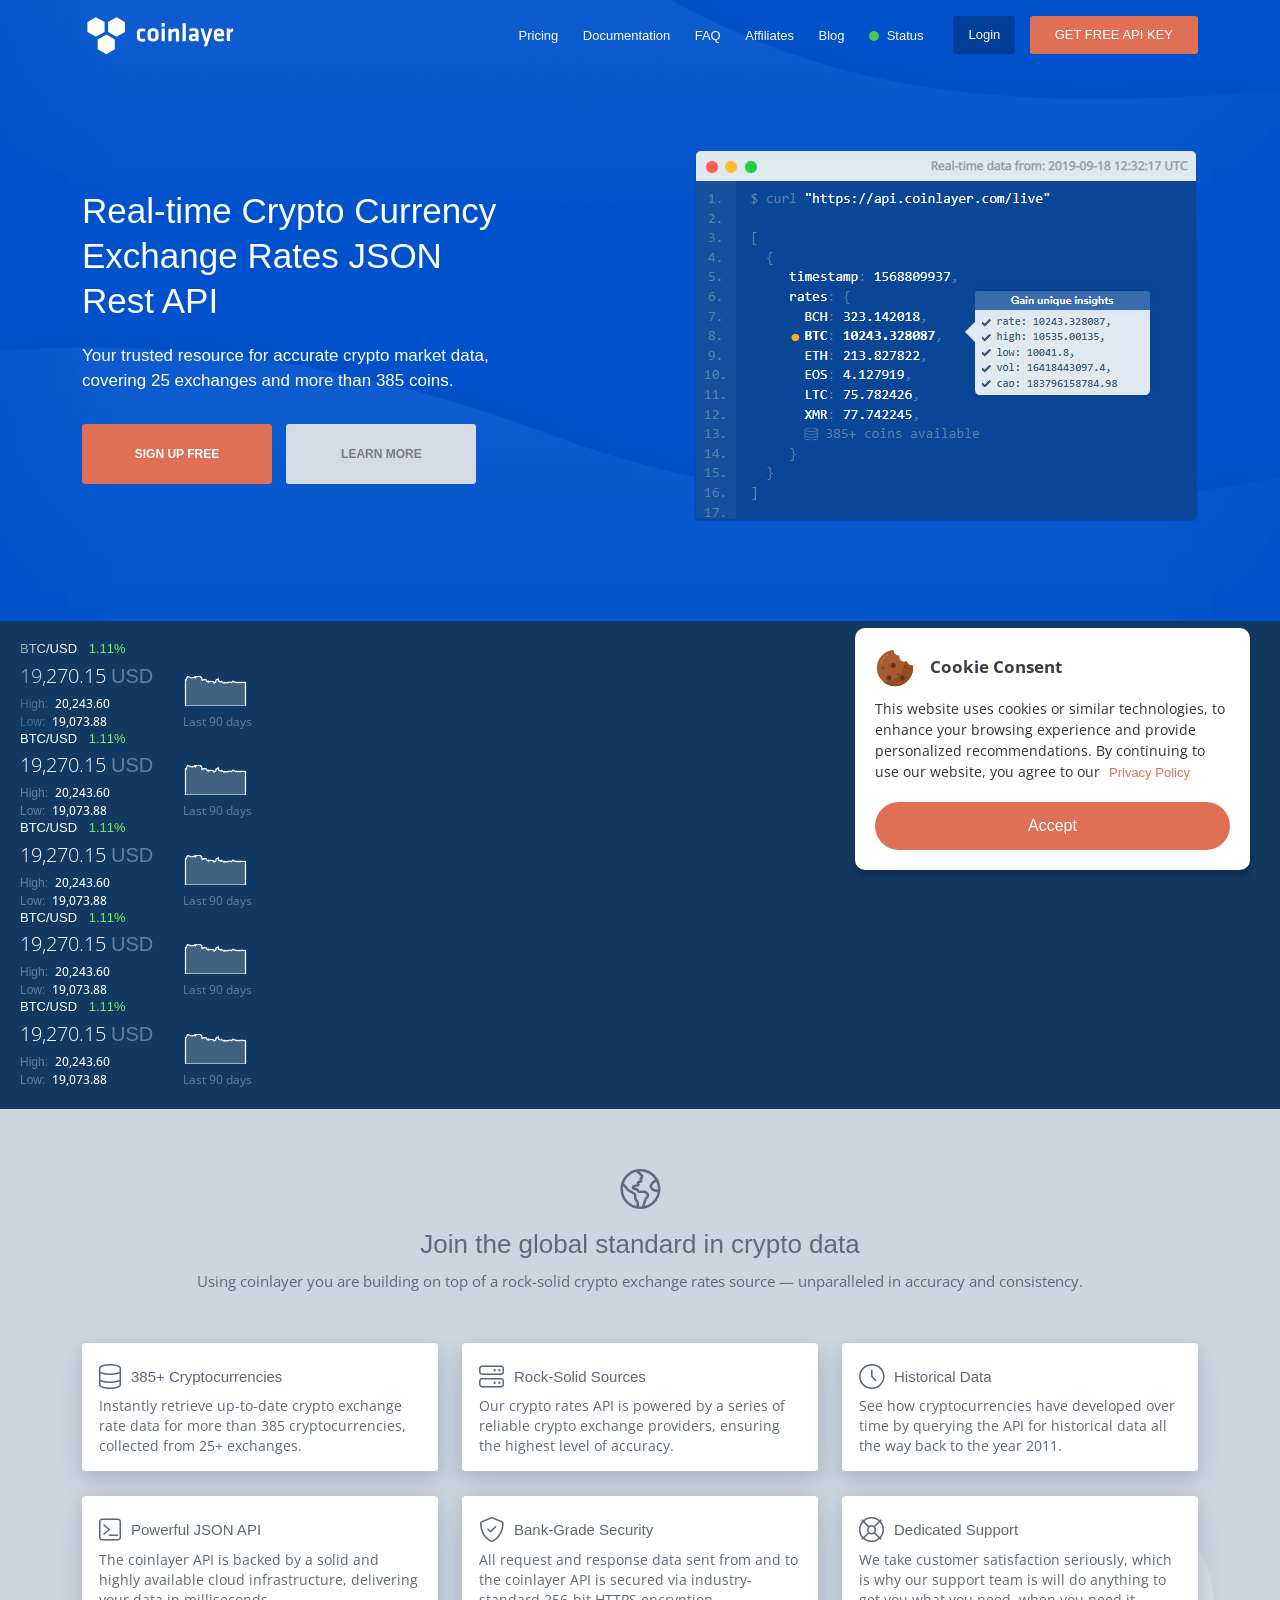
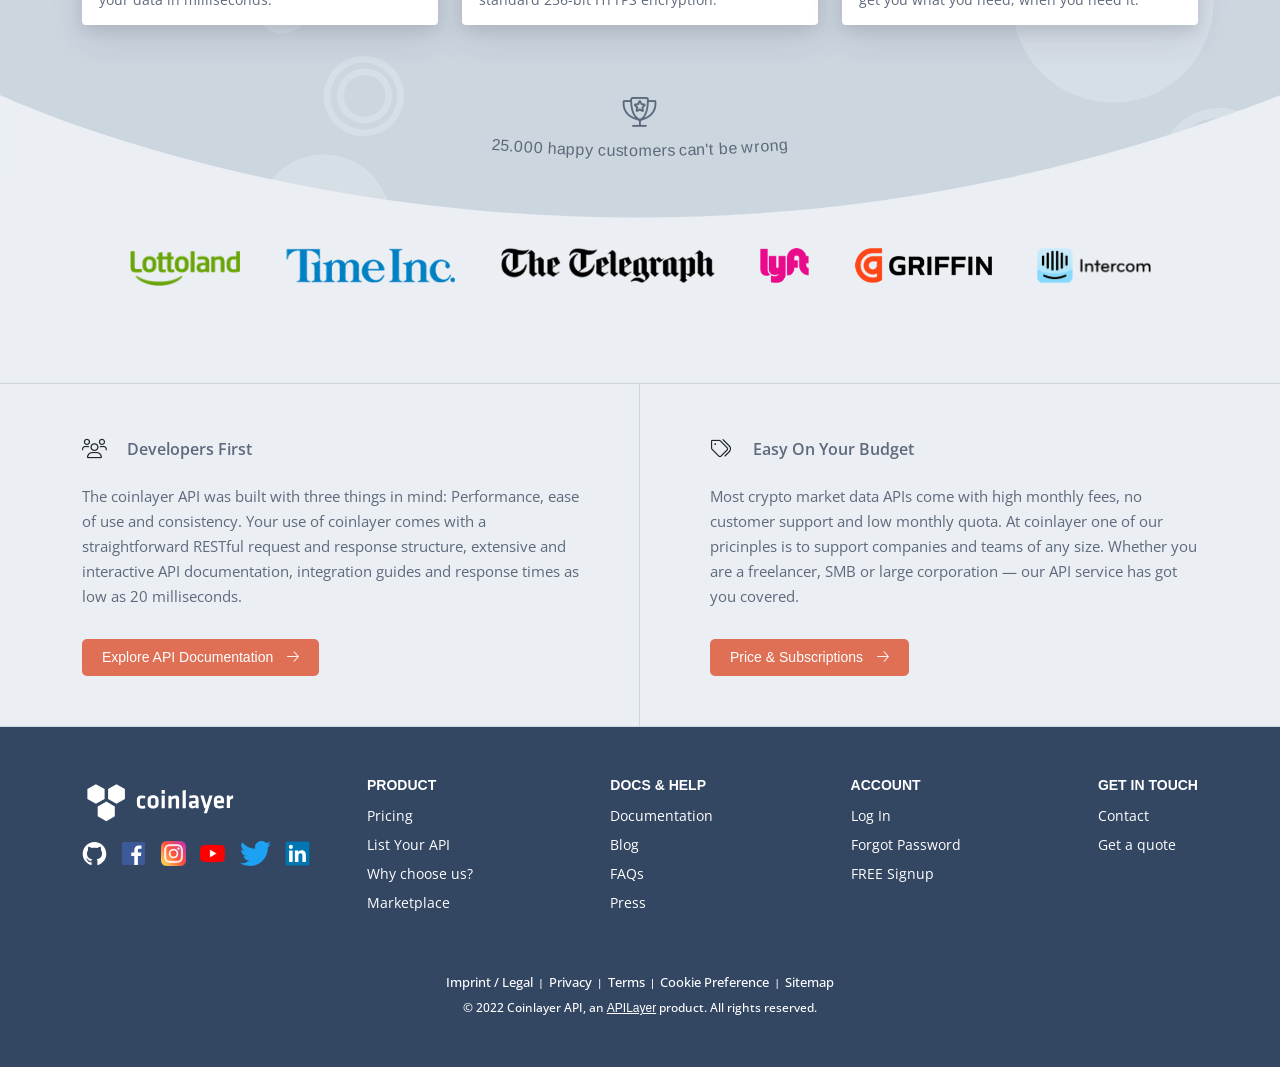
==== commit 18a4a36b: "working on mobile responsive" ====
--- a/index.html
+++ b/index.html
@@ -24,14 +24,14 @@
    <header id="headerTop">
       <div class="container">
          <div class="row align-items-center">
-            <div class="col-xl-3">
+            <div class="col-xl-3 col-lg-3">
                <div class="logoBox">
                   <a href="index.html">
                      <img src="./asset/img/logo.svg" class="img-fluid" alt="">
                   </a>
                </div>
             </div>
-            <div class="col-xl-9">
+            <div class="col-xl-9 col-lg-9">
                <div class="rightMenuBox text-end">
                   <div class="menuBox">
                      <nav>
@@ -76,11 +76,77 @@
       </div>
    </header>
    <!-- end header top area -->
+   <!-- start mobile menu -->
+   <div id="mobileMenu">
+      <div class="container">
+         <div class="row align-items-center">
+            <div class="col-4">
+               <div class="mobileLogo">
+                  <a href="index.html">
+                     <img src="./asset/img/logo.svg" alt="">
+                  </a>
+               </div>
+            </div>
+            <div class="col-8">
+               <div class="menuToggle text-end">
+                  <button type="button" data-bs-toggle="collapse" data-bs-target="#menuToggleContent">
+                     <i class="fa-light fa-bars"></i>
+                  </button>
+               </div>
+            </div>
+         </div>
+      </div>
+   </div>
+   <!-- end mobile menu -->
+   <!-- mobile menu content -->
+   <div class="collapse  mobileMenuContent" id="menuToggleContent">
+      <div class="container">
+         <div class="row">
+            <div class="col-12">
+               <div class="mobileNav">
+                  <ul>
+                     <li>
+                        <a href="./pricing.html">Pricing</a>
+                     </li>
+                     <li>
+                        <a href="#">Documentation</a>
+                     </li>
+                     <li>
+                        <a href="#">FAQ</a>
+                     </li>
+                     <li>
+                        <a href="#">Affiliates</a>
+                     </li>
+                     <li>
+                        <a href="#">Blog</a>
+                     </li>
+                     <li>
+                        <a href="#">
+                           <span class="menuIcon"></span>
+                           Status
+                        </a>
+                     </li>
+                     <li>
+                        <a href="#">
+                           Login
+                        </a>
+                     </li>
+                  </ul>
+               </div>
+               <div class="getApiKey">
+                  <a href="#">get free API key</a>
+               </div>
+            </div>
+         </div>
+      </div>
+   </div>
+
+
    <!-- start hero banner -->
    <section id="heroSection" style="background-image: url('./asset/img/hero-baner.png');">
       <div class="container">
-         <div class="row align-items-center">
-            <div class="col-xl-6">
+         <div class="row align-items-center flex-reverse">
+            <div class="col-xl-6 col-lg-6">
                <div class="bannerContent">
                   <h3>Real-time Crypto Currency <br>  Exchange Rates JSON <br> Rest API</h3>
                   <p>Your trusted resource for accurate crypto market data, <br>
@@ -95,7 +161,7 @@
                   </ul>
                </div>
             </div>
-            <div class="col-xl-6">
+            <div class="col-xl-6 col-lg-6">
                <div class="rightImageBox text-end">
                   <img src="./asset/img/banner-right.png" alt="">
                </div>
@@ -189,7 +255,7 @@
                </div>
                <div class="mainItemBox">
                   <div class="row">
-                     <div class="col-xl-4">
+                     <div class="col-xl-4 col-lg-4 col-md-6">
                         <div class="singleItemBox">
                            <div class="topHead">
                               <div class="icon"><i class="fa-light fa-database"></i></div>
@@ -202,7 +268,7 @@
                            </div>
                         </div>
                      </div>
-                     <div class="col-xl-4">
+                     <div class="col-xl-4 col-lg-4 col-md-6">
                         <div class="singleItemBox">
                            <div class="topHead">
                               <div class="icon"><i class="fa-light fa-server"></i></div>
@@ -215,7 +281,7 @@
                            </div>
                         </div>
                      </div>
-                     <div class="col-xl-4">
+                     <div class="col-xl-4 col-lg-4 col-md-6">
                         <div class="singleItemBox">
                            <div class="topHead">
                               <div class="icon"><i class="fa-light fa-clock"></i></div>
@@ -228,7 +294,7 @@
                            </div>
                         </div>
                      </div>
-                     <div class="col-xl-4">
+                     <div class="col-xl-4 col-lg-4 col-md-6">
                         <div class="singleItemBox">
                            <div class="topHead">
                               <div class="icon"><i class="fa-light fa-square-terminal"></i></div>
@@ -241,7 +307,7 @@
                            </div>
                         </div>
                      </div>
-                     <div class="col-xl-4">
+                     <div class="col-xl-4 col-lg-4 col-md-6">
                         <div class="singleItemBox">
                            <div class="topHead">
                               <div class="icon"><i class="fa-light fa-shield-check"></i></div>
@@ -254,7 +320,7 @@
                            </div>
                         </div>
                      </div>
-                     <div class="col-xl-4">
+                     <div class="col-xl-4 col-lg-4 col-md-6">
                         <div class="singleItemBox">
                            <div class="topHead">
                               <div class="icon"><i class="fa-light fa-life-ring"></i></div>
@@ -362,7 +428,7 @@
    <section id="doubleInfoBox">
       <div class="container">
          <div class="row">
-            <div class="col-xl-6 bright">
+            <div class="col-xl-6 col-lg-6 col-md-6 bright">
                <div class="infoContent">
                   <div class="topHead">
                      <i class="fa-light fa-users"></i>
@@ -374,7 +440,7 @@
                   </div>
                </div>
             </div>
-            <div class="col-xl-6 bleft">
+            <div class="col-xl-6 col-lg-6 col-md-6 bleft">
                <div class="infoContent">
                   <div class="topHead">
                      <i class="fa-light fa-tags"></i>
@@ -394,7 +460,7 @@
    <footer id="footerArea">
       <div class="container">
          <div class="row">
-            <div class="col-xl-3">
+            <div class="col-xl-3 col-lg-3">
                <div class="footerLogoBox">
                   <div class="logo">
                      <a href="index.html">
@@ -437,7 +503,7 @@
                   </div>
                </div>
             </div>
-            <div class="col-xl-9">
+            <div class="col-xl-9 col-lg-9">
                <div class="menuBox">
                   <div class="menuBoxItem">
                      <h4>PRODUCT</h4>
--- a/asset/css/style.css
+++ b/asset/css/style.css
@@ -112,11 +112,70 @@
         #headerTop .rightMenuBox .actionsBox .getApiKeyBtn a:hover {
           text-decoration: underline; }
 
+#mobileMenu {
+  position: absolute;
+  top: 0;
+  left: 0;
+  width: 100%;
+  padding: 15px 0px;
+  display: none; }
+  #mobileMenu .mobileLogo img {
+    height: 50px; }
+  #mobileMenu .menuToggle button {
+    height: 50px;
+    width: 50px;
+    font-size: 25px;
+    border: none;
+    background-color: transparent;
+    color: #fff;
+    outline: none; }
+
+.mobileMenuContent {
+  position: absolute;
+  width: 100%;
+  top: 80px;
+  background-color: #fff;
+  z-index: 999999;
+  overflow: hidden; }
+  .mobileMenuContent .container {
+    padding: 0px;
+    margin: 0;
+    max-width: 100%; }
+  .mobileMenuContent .mobileNav ul li {
+    display: block; }
+    .mobileMenuContent .mobileNav ul li a {
+      display: block;
+      font-weight: 600;
+      font-size: 13px;
+      color: #333333;
+      padding: 17px 40px;
+      border-bottom: 1px solid rgba(221, 221, 221, 0.548); }
+    .mobileMenuContent .mobileNav ul li .menuIcon {
+      height: 10px;
+      width: 10px;
+      background-color: #47c652;
+      display: inline-block;
+      border-radius: 50%;
+      margin-right: 4px;
+      position: relative;
+      top: 1px; }
+  .mobileMenuContent .mobileNav ul .active a {
+    color: #77ce7ed3;
+    font-weight: 700; }
+  .mobileMenuContent .getApiKey a {
+    background-color: #df7055;
+    display: inline-block;
+    padding: 17px 40px;
+    color: #fff;
+    text-transform: uppercase;
+    font-weight: 500;
+    font-size: 13px; }
+
 #heroSection {
   background-size: cover;
   background-repeat: no-repeat;
   background-position: center center;
-  padding: 200px 0px; }
+  padding: 150px 0px 100px 0px; }
   #heroSection .bannerContent h3 {
     font-weight: 500;
     letter-spacing: 0;
@@ -152,6 +211,8 @@
       #heroSection .bannerContent ul li .btn_orange {
         background-color: #df7055;
         color: #fff; }
+  #heroSection .rightImageBox img {
+    width: 504px; }
 
 #dataSlider {
   padding: 20px 0;
@@ -791,7 +852,8 @@
   padding: 150px 0px;
   background-color: #fff;
   position: relative;
-  border-bottom: 1px solid #e0ebfc; }
+  border-bottom: 1px solid #e0ebfc;
+  z-index: 1; }
   .commonInfoBox .contentBox h4 {
     color: #6881a9;
     font-family: "Open Sans", sans-serif;
@@ -826,7 +888,8 @@
   background-image: url("../img/cryptotick-bg-1.svg");
   content: "";
   bottom: 0;
-  left: 105px; }
+  left: 105px;
+  z-index: -1; }
 
 .infoBox1::before {
   height: 335px;
@@ -835,7 +898,8 @@
   background-image: url("../img/cryptotick-bg-2.svg");
   content: "";
   top: 0;
-  right: 0px; }
+  right: 0px;
+  z-index: -1; }
 
 .infoBox2 {
   background-image: url("../img/cases_bg.png");
@@ -910,4 +974,17 @@
     text-decoration: underline;
     opacity: 0.8; }
 
-/*# sourceMappingURL=[data-uri] */
+.mobileSelectPrice {
+  display: none;
+  margin-top: 20px; }
+  .mobileSelectPrice select {
+    height: 60px;
+    outline: none;
+    box-shadow: none;
+    border: none;
+    font-weight: 500;
+    font-size: 13px; }
+  .mobileSelectPrice .form-select:focus {
+    box-shadow: none; }
+
+/*# sourceMappingURL=[data-uri] */
--- a/asset/css/responsive.css
+++ b/asset/css/responsive.css
@@ -7,18 +7,188 @@
 
 
 /* LG Device :992px. */
-@media (min-width: 992px) and (max-width: 1199px) {}
+@media (min-width: 992px) and (max-width: 1199px) {
+    #heroSection .rightImageBox img {
+        width: 100%;
+    }
+    #presentation {
+        padding: 50px 0 130px 0;
+    }
+    #brandArea {
+        padding-top: 80px;
+    }
+    #footerArea .footerLogoBox .socialBox ul li {
+        margin-bottom: 15px;
+    }
+    #pricingArea .enterprise {
+        margin-top: 30px;
+    }
+}
+
+@media (max-width: 1199px) {
+    
+    #brandArea .brandItemBox {
+        flex-wrap: wrap;
+        justify-content: flex-start;
+    }
+}
+
+@media (max-width: 991px) {
+    #headerTop {
+        display: none;
+    }
+    #mobileMenu{
+        display: block;
+    }
+    .flex-reverse{
+        flex-direction: column-reverse;
+    }
+    #heroSection .bannerContent {
+        text-align: center;
+        margin-top: 50px;
+    }
+    #heroSection .rightImageBox {
+        text-align: center !important;
+    }
+    #heroSection {
+        padding: 100px 0px 100px 0px;
+    }
+    #pricingArea .pricingMoreInfo {
+        display: none;
+    }
+    .mobileSelectPrice{
+        display: block;
+    }
+
+    /* pricing toggle */
+    .free,
+    .startup,.streamer,.professional,
+    .enterprisePrice{
+        display: none;
+    }
+    .free.active{
+        display: block;
+    }
+    .startup.active{
+        display: block;
+    }
+    .streamer.active{
+        display: block;
+    }
+    .professional.active{
+        display: block;
+    }
+    .enterprisePrice.active{
+        display: block !important;
+    }
+    
+    
+
+
+}
 
 
 /* MD Device :768px. */
-@media (min-width: 768px) and (max-width: 991px) {}
+@media (min-width: 768px) and (max-width: 991px) {
+    #presentation {
+        padding: 50px 0 113px 0;
+    }
+    #brandArea {
+        padding-top: 50px;
+    }
+    #footerArea .footerLogoBox {
+        margin-bottom: 50px;
+    }
+}
 
 
 @media (max-width: 767px) {}
 
 /*-- Phone Landscape --*/
-@media only screen and (min-width: 576px) and (max-width: 767px) {}
+@media only screen and (min-width: 576px) and (max-width: 767px) {
+    #heroSection .rightImageBox img {
+        width: 70%;
+    }
+    #presentation {
+        padding: 50px 0 108px 0;
+    }
+    #brandArea {
+        padding: 50px 0px;
+    }
+    #footerArea .footerLogoBox {
+        margin-bottom: 50px;
+    }
+    #brandArea .brandItemBox .songleBrandItem {
+        width: 30%;
+    }
+    #brandArea .brandItemBox img {
+        height: 22px;
+    }
+    #doubleInfoBox .bleft {
+        padding-left: 0px;
+    }
+    #doubleInfoBox .bright {
+        border-right: none;
+        border-bottom: 1px solid #ccd6df;
+        padding-right: 0px;
+    }
+}
 
 
 /* Extra small Device. */
-@media (max-width: 575px) {}
+@media (max-width: 575px) {
+    #heroSection .rightImageBox {
+        display: none !important;
+    }
+    #heroSection .bannerContent h3 br {
+        display: none;
+    }
+    #heroSection .bannerContent p br {
+        display: none;
+    }
+    #heroSection .bannerContent ul li {
+        margin-right: 5px;
+    }
+    #heroSection .bannerContent ul li a {
+        width: 137px;
+        height: 55px;
+        line-height: 55px;
+    }
+    #brandArea {
+        padding: 70px 0px 100px 0px;
+        background-color: #EBEFF4;
+    }
+    /* #brandArea .brandItemBox .songleBrandItem {
+        width: 30%;
+    }
+    #brandArea .brandItemBox img {
+        height: 22px;
+    } */
+    #doubleInfoBox .bleft {
+        padding-left: 20px;
+    }
+    #doubleInfoBox .bright {
+        border-right: none;
+        border-bottom: 1px solid #ccd6df;
+        padding-right: 20px;
+    }
+    #footerArea .footerLogoBox {
+        margin-bottom: 50px;
+    }
+    #footerArea .menuBox .menuBoxItem{
+        width: 31%;
+    }
+    .mobileMenuContent .mobileNav ul li a {
+        padding: 14px 20px;
+        font-size: 12px;
+    }
+    .getApiKey{
+        padding: 10px 0px;
+    }
+    #cookieNotice.display-right {
+        right: 0px;
+        bottom: 0px;
+        max-width: 100%;
+        border-radius: 0px;
+    }
+}
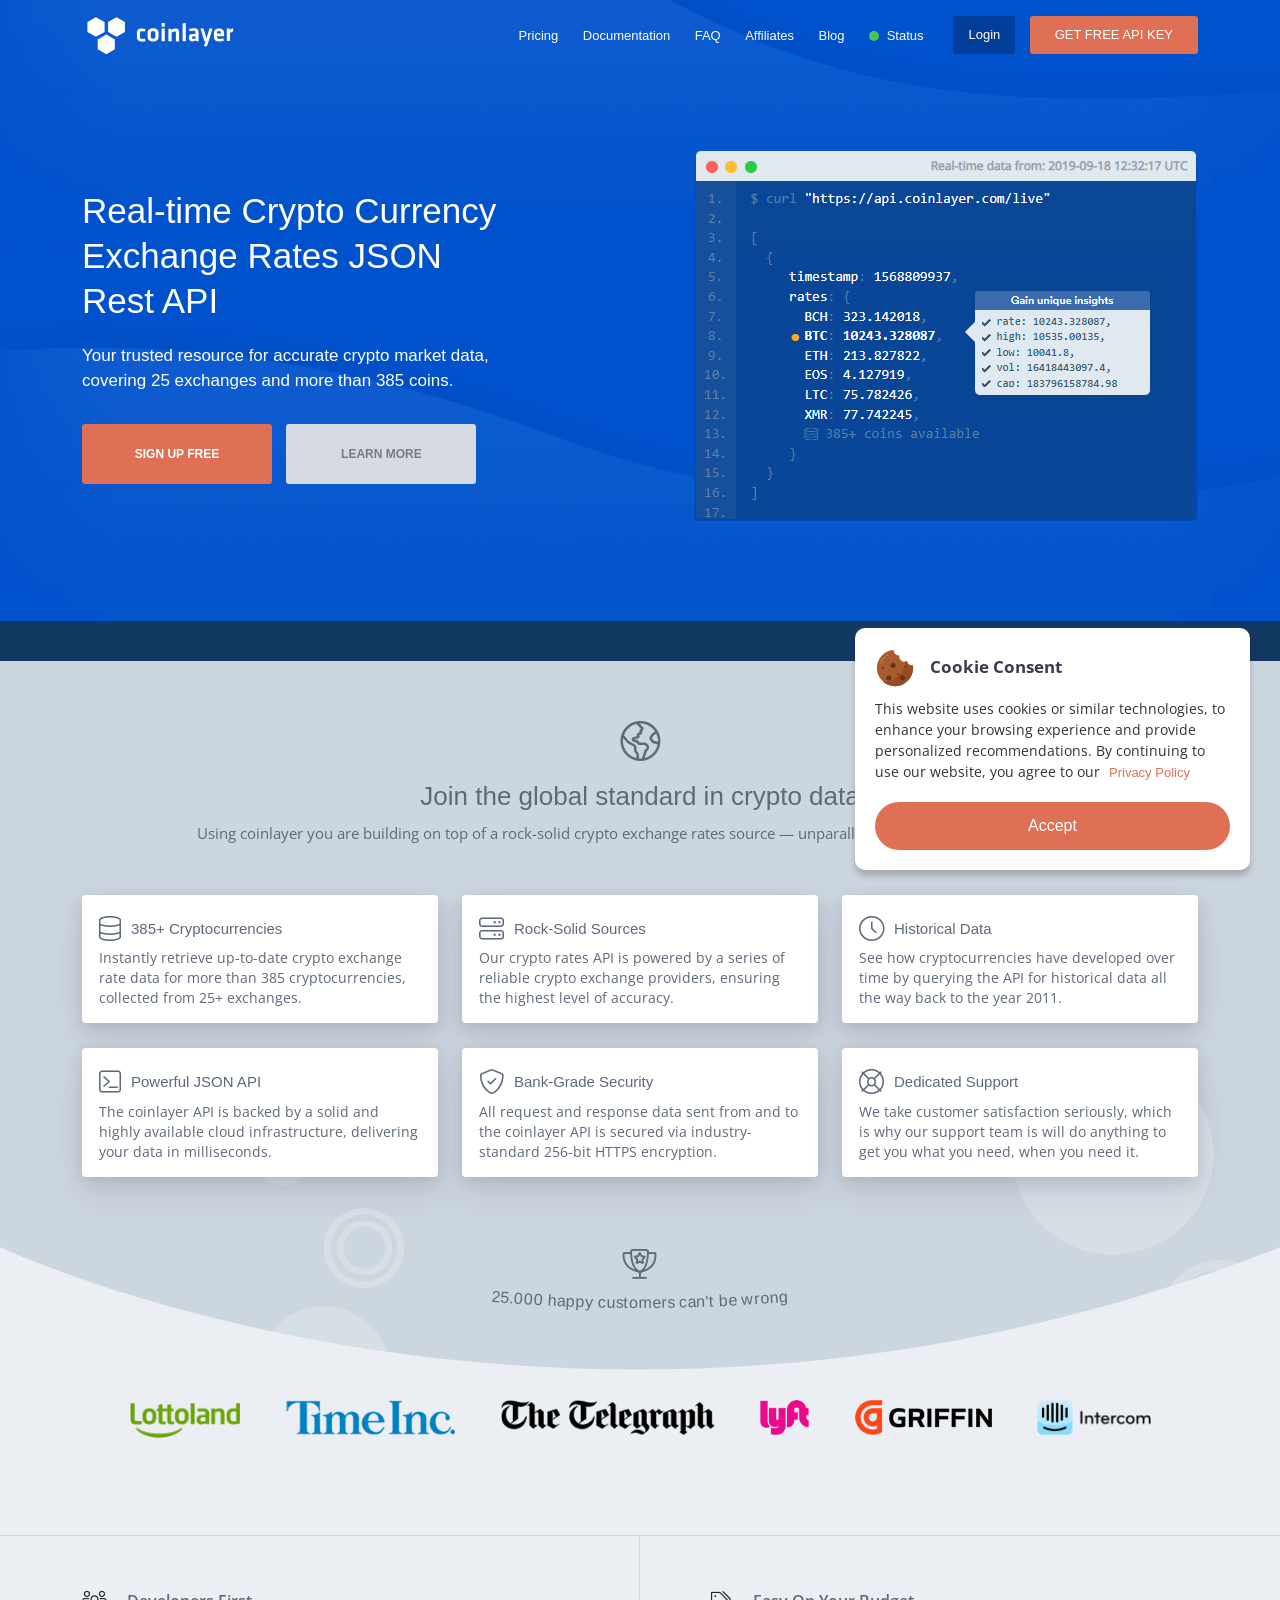
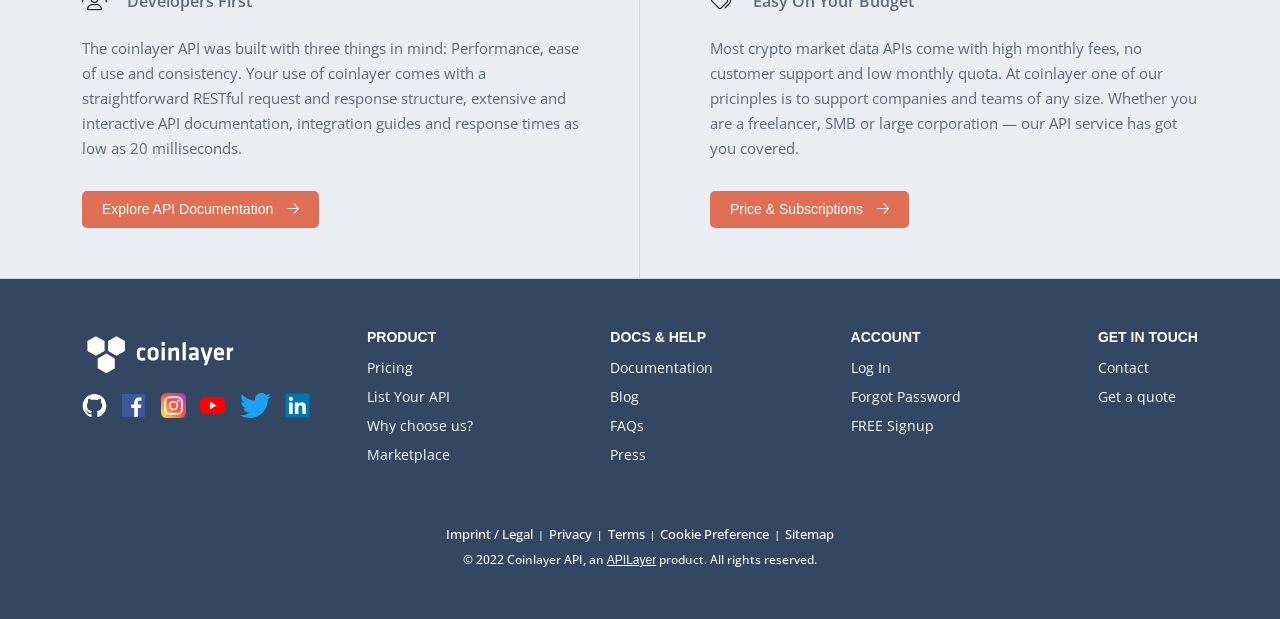
==== commit 1fe15832: "Fetch data uisng js and fix some bug" ====
--- a/index.html
+++ b/index.html
@@ -12,7 +12,7 @@
    <link rel="apple-touch-icon" href="asset/img/favicons/coinlayer_apple_icon.png">
    <link rel="stylesheet" href="asset/css/bootstrap.min.css">
    <link rel="stylesheet" href="asset/css/fontawsome.min.css">
-   <link rel="stylesheet" href="asset/css/owl.carousel.min.css">
+   <link rel="stylesheet" href="asset/css/slick.css">
    <link rel="stylesheet" href="asset/css/style.css">
    <link rel="stylesheet" href="asset/css/responsive.css">
    <!-- this is for mordanizar js link -->
@@ -174,72 +174,7 @@
    <section id="dataSlider">
       <div class="tickeroverlay-left"></div>
       <div class="tickeroverlay-right"></div>
-      <div class="dataSlideractive owl-carousel">
-         <!-- single slider item -->
-         <div class="dataSliderItem">
-            <div class="leftContent">
-               <h5>BTC/USD <span>1.11%</span></h5>
-               <h3>19,270.15 <span>USD</span></h3>
-               <p><span>High:</span> 20,243.60</p>
-               <p><span>Low:</span> 19,073.88</p>
-            </div>
-            <div class="rightContent">
-               <svg width="100%" height="100%" viewBox="0 0 100 50"><polygon points="0,50 0.00,6.31 1.11,6.71 2.22,3.23 3.33,1.04 4.44,1.30 5.56,1.57 6.67,1.92 7.78,2.09 8.89,2.70 10.00,3.02 11.11,3.29 12.22,2.51 13.33,2.80 14.44,2.54 15.56,1.11 16.67,2.95 17.78,0.86 18.89,1.03 20.00,0.00 21.11,0.25 22.22,0.05 23.33,0.40 24.44,0.76 25.56,1.83 26.67,2.01 27.78,7.48 28.89,6.96 30.00,6.17 31.11,6.29 32.22,5.82 33.33,6.23 34.44,6.25 35.56,8.75 36.67,8.85 37.78,10.17 38.89,8.35 40.00,9.64 41.11,9.15 42.22,9.02 43.33,9.21 44.44,9.50 45.56,9.36 46.67,9.66 47.78,11.68 48.89,10.73 50.00,10.68 51.11,6.41 52.22,5.92 53.33,5.67 54.44,4.41 55.56,8.84 56.67,8.87 57.78,9.86 58.89,9.73 60.00,9.02 61.11,10.38 62.22,10.33 63.33,11.53 64.44,12.33 65.56,10.45 66.67,10.79 67.78,11.44 68.89,11.46 70.00,10.77 71.11,11.16 72.22,10.45 73.33,10.13 74.44,10.45 75.56,10.66 76.67,11.20 77.78,9.98 78.89,8.72 80.00,8.89 81.11,9.28 82.22,10.21 83.33,10.47 84.44,10.39 85.56,10.99 86.67,11.08 87.78,11.00 88.89,10.31 90.00,10.96 91.11,11.07 92.22,10.63 93.33,10.08 94.44,10.63 95.56,10.69 96.67,11.01 97.78,10.85 98.89,10.56 100.00,10.76 100,50" class="line"></polygon></svg>
-               <p>Last 90 days</p>
-            </div>
-         </div>
-         <!-- single slider item -->
-         <div class="dataSliderItem">
-            <div class="leftContent">
-               <h5>BTC/USD <span>1.11%</span></h5>
-               <h3>19,270.15 <span>USD</span></h3>
-               <p><span>High:</span> 20,243.60</p>
-               <p><span>Low:</span> 19,073.88</p>
-            </div>
-            <div class="rightContent">
-               <svg width="100%" height="100%" viewBox="0 0 100 50"><polygon points="0,50 0.00,6.31 1.11,6.71 2.22,3.23 3.33,1.04 4.44,1.30 5.56,1.57 6.67,1.92 7.78,2.09 8.89,2.70 10.00,3.02 11.11,3.29 12.22,2.51 13.33,2.80 14.44,2.54 15.56,1.11 16.67,2.95 17.78,0.86 18.89,1.03 20.00,0.00 21.11,0.25 22.22,0.05 23.33,0.40 24.44,0.76 25.56,1.83 26.67,2.01 27.78,7.48 28.89,6.96 30.00,6.17 31.11,6.29 32.22,5.82 33.33,6.23 34.44,6.25 35.56,8.75 36.67,8.85 37.78,10.17 38.89,8.35 40.00,9.64 41.11,9.15 42.22,9.02 43.33,9.21 44.44,9.50 45.56,9.36 46.67,9.66 47.78,11.68 48.89,10.73 50.00,10.68 51.11,6.41 52.22,5.92 53.33,5.67 54.44,4.41 55.56,8.84 56.67,8.87 57.78,9.86 58.89,9.73 60.00,9.02 61.11,10.38 62.22,10.33 63.33,11.53 64.44,12.33 65.56,10.45 66.67,10.79 67.78,11.44 68.89,11.46 70.00,10.77 71.11,11.16 72.22,10.45 73.33,10.13 74.44,10.45 75.56,10.66 76.67,11.20 77.78,9.98 78.89,8.72 80.00,8.89 81.11,9.28 82.22,10.21 83.33,10.47 84.44,10.39 85.56,10.99 86.67,11.08 87.78,11.00 88.89,10.31 90.00,10.96 91.11,11.07 92.22,10.63 93.33,10.08 94.44,10.63 95.56,10.69 96.67,11.01 97.78,10.85 98.89,10.56 100.00,10.76 100,50" class="line"></polygon></svg>
-               <p>Last 90 days</p>
-            </div>
-         </div>
-         <!-- single slider item -->
-         <div class="dataSliderItem">
-            <div class="leftContent">
-               <h5>BTC/USD <span>1.11%</span></h5>
-               <h3>19,270.15 <span>USD</span></h3>
-               <p><span>High:</span> 20,243.60</p>
-               <p><span>Low:</span> 19,073.88</p>
-            </div>
-            <div class="rightContent">
-               <svg width="100%" height="100%" viewBox="0 0 100 50"><polygon points="0,50 0.00,6.31 1.11,6.71 2.22,3.23 3.33,1.04 4.44,1.30 5.56,1.57 6.67,1.92 7.78,2.09 8.89,2.70 10.00,3.02 11.11,3.29 12.22,2.51 13.33,2.80 14.44,2.54 15.56,1.11 16.67,2.95 17.78,0.86 18.89,1.03 20.00,0.00 21.11,0.25 22.22,0.05 23.33,0.40 24.44,0.76 25.56,1.83 26.67,2.01 27.78,7.48 28.89,6.96 30.00,6.17 31.11,6.29 32.22,5.82 33.33,6.23 34.44,6.25 35.56,8.75 36.67,8.85 37.78,10.17 38.89,8.35 40.00,9.64 41.11,9.15 42.22,9.02 43.33,9.21 44.44,9.50 45.56,9.36 46.67,9.66 47.78,11.68 48.89,10.73 50.00,10.68 51.11,6.41 52.22,5.92 53.33,5.67 54.44,4.41 55.56,8.84 56.67,8.87 57.78,9.86 58.89,9.73 60.00,9.02 61.11,10.38 62.22,10.33 63.33,11.53 64.44,12.33 65.56,10.45 66.67,10.79 67.78,11.44 68.89,11.46 70.00,10.77 71.11,11.16 72.22,10.45 73.33,10.13 74.44,10.45 75.56,10.66 76.67,11.20 77.78,9.98 78.89,8.72 80.00,8.89 81.11,9.28 82.22,10.21 83.33,10.47 84.44,10.39 85.56,10.99 86.67,11.08 87.78,11.00 88.89,10.31 90.00,10.96 91.11,11.07 92.22,10.63 93.33,10.08 94.44,10.63 95.56,10.69 96.67,11.01 97.78,10.85 98.89,10.56 100.00,10.76 100,50" class="line"></polygon></svg>
-               <p>Last 90 days</p>
-            </div>
-         </div>
-         <!-- single slider item -->
-         <div class="dataSliderItem">
-            <div class="leftContent">
-               <h5>BTC/USD <span>1.11%</span></h5>
-               <h3>19,270.15 <span>USD</span></h3>
-               <p><span>High:</span> 20,243.60</p>
-               <p><span>Low:</span> 19,073.88</p>
-            </div>
-            <div class="rightContent">
-               <svg width="100%" height="100%" viewBox="0 0 100 50"><polygon points="0,50 0.00,6.31 1.11,6.71 2.22,3.23 3.33,1.04 4.44,1.30 5.56,1.57 6.67,1.92 7.78,2.09 8.89,2.70 10.00,3.02 11.11,3.29 12.22,2.51 13.33,2.80 14.44,2.54 15.56,1.11 16.67,2.95 17.78,0.86 18.89,1.03 20.00,0.00 21.11,0.25 22.22,0.05 23.33,0.40 24.44,0.76 25.56,1.83 26.67,2.01 27.78,7.48 28.89,6.96 30.00,6.17 31.11,6.29 32.22,5.82 33.33,6.23 34.44,6.25 35.56,8.75 36.67,8.85 37.78,10.17 38.89,8.35 40.00,9.64 41.11,9.15 42.22,9.02 43.33,9.21 44.44,9.50 45.56,9.36 46.67,9.66 47.78,11.68 48.89,10.73 50.00,10.68 51.11,6.41 52.22,5.92 53.33,5.67 54.44,4.41 55.56,8.84 56.67,8.87 57.78,9.86 58.89,9.73 60.00,9.02 61.11,10.38 62.22,10.33 63.33,11.53 64.44,12.33 65.56,10.45 66.67,10.79 67.78,11.44 68.89,11.46 70.00,10.77 71.11,11.16 72.22,10.45 73.33,10.13 74.44,10.45 75.56,10.66 76.67,11.20 77.78,9.98 78.89,8.72 80.00,8.89 81.11,9.28 82.22,10.21 83.33,10.47 84.44,10.39 85.56,10.99 86.67,11.08 87.78,11.00 88.89,10.31 90.00,10.96 91.11,11.07 92.22,10.63 93.33,10.08 94.44,10.63 95.56,10.69 96.67,11.01 97.78,10.85 98.89,10.56 100.00,10.76 100,50" class="line"></polygon></svg>
-               <p>Last 90 days</p>
-            </div>
-         </div>
-         <!-- single slider item -->
-         <div class="dataSliderItem">
-            <div class="leftContent">
-               <h5>BTC/USD <span>1.11%</span></h5>
-               <h3>19,270.15 <span>USD</span></h3>
-               <p><span>High:</span> 20,243.60</p>
-               <p><span>Low:</span> 19,073.88</p>
-            </div>
-            <div class="rightContent">
-               <svg width="100%" height="100%" viewBox="0 0 100 50"><polygon points="0,50 0.00,6.31 1.11,6.71 2.22,3.23 3.33,1.04 4.44,1.30 5.56,1.57 6.67,1.92 7.78,2.09 8.89,2.70 10.00,3.02 11.11,3.29 12.22,2.51 13.33,2.80 14.44,2.54 15.56,1.11 16.67,2.95 17.78,0.86 18.89,1.03 20.00,0.00 21.11,0.25 22.22,0.05 23.33,0.40 24.44,0.76 25.56,1.83 26.67,2.01 27.78,7.48 28.89,6.96 30.00,6.17 31.11,6.29 32.22,5.82 33.33,6.23 34.44,6.25 35.56,8.75 36.67,8.85 37.78,10.17 38.89,8.35 40.00,9.64 41.11,9.15 42.22,9.02 43.33,9.21 44.44,9.50 45.56,9.36 46.67,9.66 47.78,11.68 48.89,10.73 50.00,10.68 51.11,6.41 52.22,5.92 53.33,5.67 54.44,4.41 55.56,8.84 56.67,8.87 57.78,9.86 58.89,9.73 60.00,9.02 61.11,10.38 62.22,10.33 63.33,11.53 64.44,12.33 65.56,10.45 66.67,10.79 67.78,11.44 68.89,11.46 70.00,10.77 71.11,11.16 72.22,10.45 73.33,10.13 74.44,10.45 75.56,10.66 76.67,11.20 77.78,9.98 78.89,8.72 80.00,8.89 81.11,9.28 82.22,10.21 83.33,10.47 84.44,10.39 85.56,10.99 86.67,11.08 87.78,11.00 88.89,10.31 90.00,10.96 91.11,11.07 92.22,10.63 93.33,10.08 94.44,10.63 95.56,10.69 96.67,11.01 97.78,10.85 98.89,10.56 100.00,10.76 100,50" class="line"></polygon></svg>
-               <p>Last 90 days</p>
-            </div>
-         </div>
+      <div class="dataSlideractive" id="activeSliderData">
       </div>
    </section>
    <!-- end data slider  -->
@@ -613,9 +548,10 @@
    <!-- all javascript load here -->
    <script src="asset/js/vendor/jquery-3.3.1.min.js"></script>
    <script src="asset/js/bootstrap.bundle.min.js"></script>
-   <script src="asset/js/owl.carousel.min.js"></script>
+   <script src="asset/js/slick.min.js"></script>
    <script src="asset/js/custom.js"></script>
    <script src="./asset/js/cookie.js"></script>
+   <script src="./asset/js/apiresponse.js"></script>
 </body>
 
 </html>
--- a/asset/css/style.css
+++ b/asset/css/style.css
@@ -56,7 +56,7 @@
     max-width: 1170px; } }
 
 #headerTop {
-  position: absolute;
+  position: fixed;
   top: 0;
   left: 0;
   width: 100%;
@@ -112,8 +112,14 @@
         #headerTop .rightMenuBox .actionsBox .getApiKeyBtn a:hover {
           text-decoration: underline; }
 
+#headerTop.fixed {
+  background-color: #0757CE;
+  transition: 0.4s;
+  box-shadow: 0px 0px 20px rgba(0, 0, 0, 0.5);
+  z-index: 9999999999999999999; }
+
 #mobileMenu {
-  position: absolute;
+  position: fixed;
   top: 0;
   left: 0;
   width: 100%;
@@ -130,8 +136,14 @@
     color: #fff;
     outline: none; }
 
+#mobileMenu.fixed {
+  background-color: #0757CE;
+  transition: 0.4s;
+  box-shadow: 0px 0px 20px rgba(0, 0, 0, 0.5);
+  z-index: 9999999999999999999; }
+
 .mobileMenuContent {
-  position: absolute;
+  position: fixed;
   width: 100%;
   top: 80px;
   background-color: #fff;
@@ -987,4 +999,83 @@
   .mobileSelectPrice .form-select:focus {
     box-shadow: none; }
 
-/*# sourceMappingURL=[data-uri] */
+.pricingmoreInfoMobile {
+  display: none;
+  padding: 20px 0px; }
+  .pricingmoreInfoMobile .headigTop h4 {
+    font-weight: 600;
+    font-size: 25px;
+    color: #333; }
+  .pricingmoreInfoMobile .mobileSelectPrice {
+    margin-top: 30px; }
+    .pricingmoreInfoMobile .mobileSelectPrice select {
+      box-shadow: 0px 0px 10px rgba(0, 0, 0, 0.1);
+      padding: 0px 20px; }
+      .pricingmoreInfoMobile .mobileSelectPrice select:focus {
+        box-shadow: 0px 0px 10px rgba(0, 0, 0, 0.1); }
+  .pricingmoreInfoMobile .toggleTableWrapper {
+    margin-top: 20px; }
+    .pricingmoreInfoMobile .toggleTableWrapper .singleTableMobile {
+      display: none; }
+      .pricingmoreInfoMobile .toggleTableWrapper .singleTableMobile .pricing-table {
+        width: 100%;
+        text-align: center;
+        background-color: #fff;
+        box-shadow: 0px 0px 10px rgba(0, 0, 0, 0.1);
+        border-radius: 5px; }
+      .pricingmoreInfoMobile .toggleTableWrapper .singleTableMobile thead .pricing-table-data {
+        padding: 30px 0px; }
+        .pricingmoreInfoMobile .toggleTableWrapper .singleTableMobile thead .pricing-table-data h6 {
+          margin-bottom: 16px;
+          color: #6881a9;
+          text-transform: uppercase;
+          font-size: 14px; }
+        .pricingmoreInfoMobile .toggleTableWrapper .singleTableMobile thead .pricing-table-data img {
+          height: 48px;
+          width: 81px;
+          margin: 0 auto; }
+      .pricingmoreInfoMobile .toggleTableWrapper .singleTableMobile td {
+        height: 80px; }
+      .pricingmoreInfoMobile .toggleTableWrapper .singleTableMobile .pricing-table-data {
+        display: flex;
+        justify-content: center;
+        flex-direction: column;
+        color: #97aed1;
+        font-weight: 500;
+        font-size: 14px; }
+        .pricingmoreInfoMobile .toggleTableWrapper .singleTableMobile .pricing-table-data img {
+          height: 14px;
+          width: 17px;
+          margin: 0 auto;
+          margin-bottom: 10px; }
+      .pricingmoreInfoMobile .toggleTableWrapper .singleTableMobile tbody .pricing-table-row-label {
+        background-color: #D3DBF1;
+        font-weight: 500;
+        font-size: 12px;
+        color: #fff;
+        text-transform: uppercase; }
+        .pricingmoreInfoMobile .toggleTableWrapper .singleTableMobile tbody .pricing-table-row-label td {
+          height: 35px; }
+      .pricingmoreInfoMobile .toggleTableWrapper .singleTableMobile tbody tr:nth-child(4), .pricingmoreInfoMobile .toggleTableWrapper .singleTableMobile tbody tr:nth-child(8), .pricingmoreInfoMobile .toggleTableWrapper .singleTableMobile tbody tr:nth-child(10), .pricingmoreInfoMobile .toggleTableWrapper .singleTableMobile tbody tr:nth-child(14) {
+        background: #f6f9ff !important; }
+      .pricingmoreInfoMobile .toggleTableWrapper .singleTableMobile tfoot td {
+        padding: 0px 20px 20px 20px; }
+      .pricingmoreInfoMobile .toggleTableWrapper .singleTableMobile tfoot td .pricing-table-data a {
+        display: block;
+        width: 100%;
+        background-color: #6861ff;
+        color: #fff;
+        font-weight: 500;
+        font-size: 13px;
+        padding: 17px 0px;
+        text-transform: uppercase;
+        border-radius: 4px;
+        margin-top: 20px;
+        text-align: center; }
+    .pricingmoreInfoMobile .toggleTableWrapper .freePrice.active,
+    .pricingmoreInfoMobile .toggleTableWrapper .startupPrice.active,
+    .pricingmoreInfoMobile .toggleTableWrapper .steamerprice.active,
+    .pricingmoreInfoMobile .toggleTableWrapper .professionalprice.active {
+      display: block; }
+
+/*# sourceMappingURL=[data-uri] */
--- a/asset/css/responsive.css
+++ b/asset/css/responsive.css
@@ -81,7 +81,17 @@
     .enterprisePrice.active{
         display: block !important;
     }
-    
+
+    #pricingArea .pricefullBottomInfo .leftInfo {
+        border: none;
+    }
+    .pricingmoreInfoMobile{
+        display: block;
+    }
+
+    #heroSection .rightImageBox{
+        display: none;
+    }
     
 
 
@@ -102,7 +112,27 @@
 }
 
 
-@media (max-width: 767px) {}
+@media (max-width: 767px) {
+    #pricingHero .content h3 {
+        font-size: 30px;
+    }
+    #pricingHero .content .toggleSwithPrice .infoBox p {
+        font-size: 13px;
+    }
+    #pricingHero {
+        padding: 98px 0px 132px 0px;
+    }
+    #pricingArea .pricingWrapper {
+        margin-top: -199px;
+    }
+    .commonInfoBox {
+        overflow: hidden;
+        padding: 70px 0px;
+    }
+    .infoBox1::before,.infoBox1::after{
+        opacity: 0.4;
+    }
+}
 
 /*-- Phone Landscape --*/
 @media only screen and (min-width: 576px) and (max-width: 767px) {
@@ -191,4 +221,25 @@
         max-width: 100%;
         border-radius: 0px;
     }
-}
+    .commonInfoBox .contentBox h4 {
+        font-size: 30px;
+    }
+    .infoBox2 .contentBox ul li {
+        display: block;
+        margin: 0;
+    }
+    .infoBox2 .contentBox ul{
+        margin-top: 20px;
+    }
+    .infoBox2 .contentBox ul li a {
+        min-width: 100%;
+        display: block;
+        width: 100%;
+        margin-top: 0px;
+        margin-bottom: 10px;
+    }
+    .commonInfoBox .contentBox a {
+        display: block;
+        width: 100%;
+    }
+}
